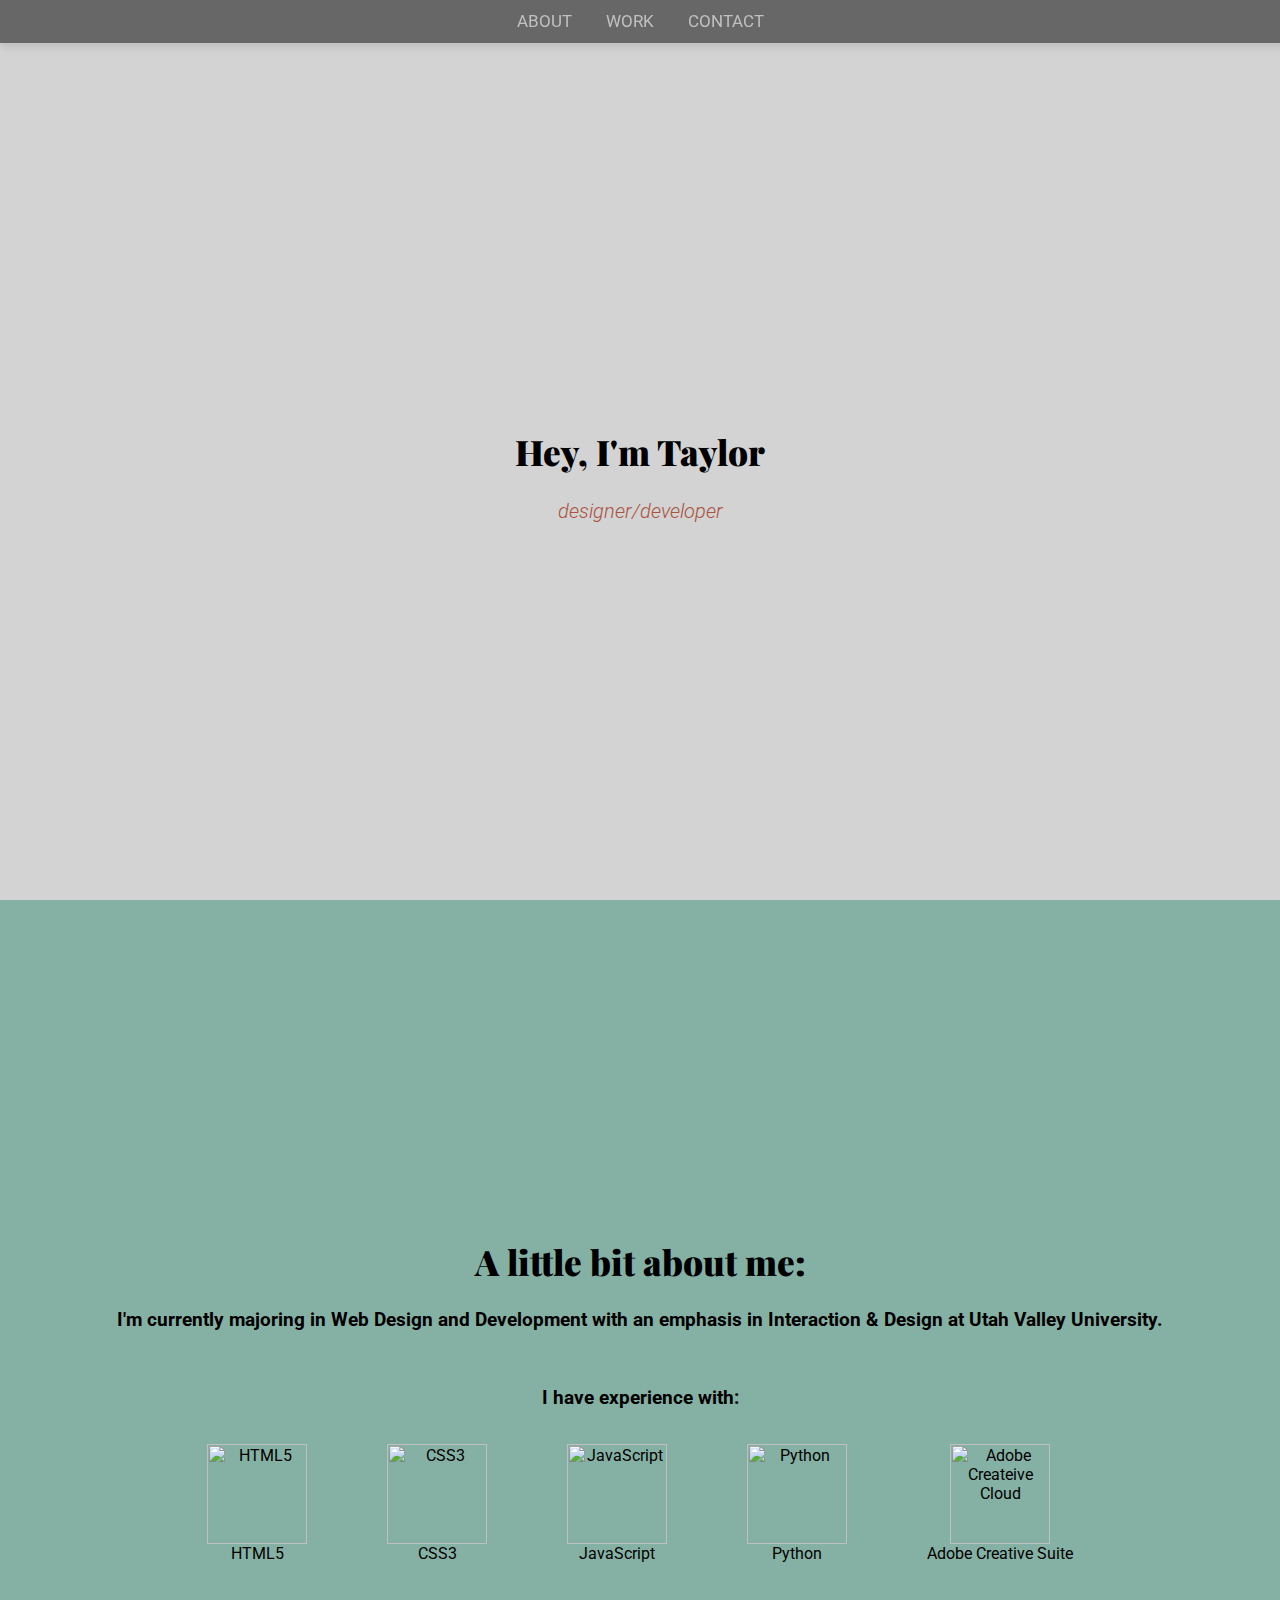
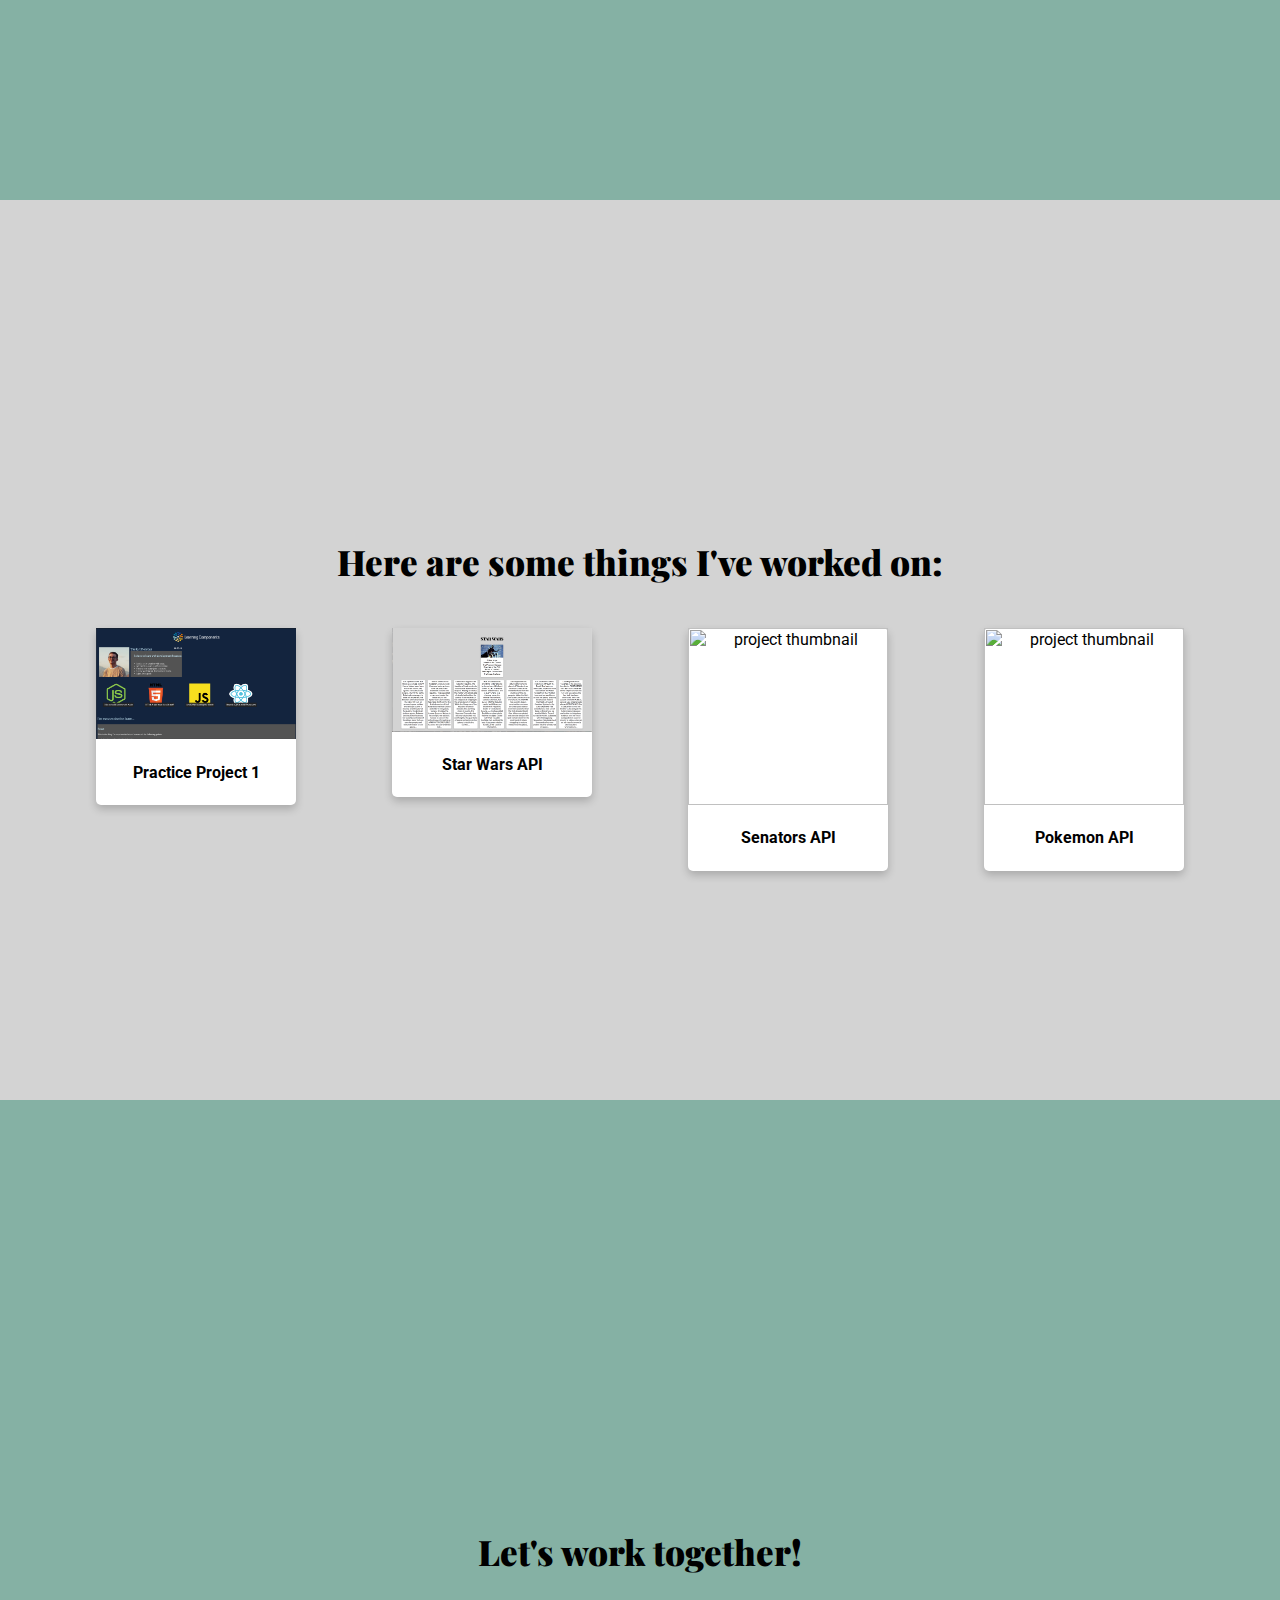
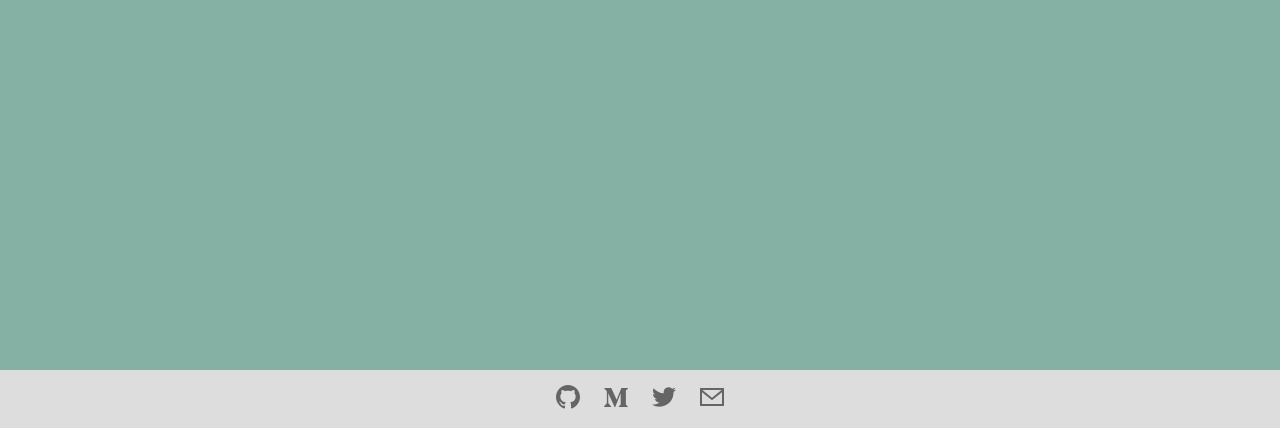
==== index.html @ fce79c18 "fixes to pokemon page" ====
<link rel="stylesheet" href="styles.css"/>
<link href="https://fonts.googleapis.com/css?family=Libre+Franklin" rel="stylesheet">
<link href="https://fonts.googleapis.com/css?family=Playfair+Display:900,900i" rel="stylesheet">
<link href="https://fonts.googleapis.com/css?family=Roboto:300,300i" rel="stylesheet">
<html>
    <head>
        <meta charset="UTF-8">
        <meta name="viewport" content="width=device-width, initial-scale=1.0">
        <meta http-equiv="X-UA-Compatible" content="ie=edge">
        <title>Taylor Fletcher</title>
    </head>
  <body>
    <div id="navbar">
      <a class="active nav-text" href="#about"> ABOUT </a>
      <a class="nav-text" href="#projects"> WORK </a>
      <a class="nav-text" href="#contact"> CONTACT </a> 
    </div>

    <a href="#welcome-section"> <button onclick="topFunction()" id="myBtn" title="Go to top">↑</button> </a>
    
    <section id="welcome-section">
      <h1> Hey, I'm Taylor </h1>
      <h2> designer/developer </h2>
    </section>

    <section id="about">
        <h1> A little bit about me: </h1>
          <h3> I'm currently majoring in Web Design and Development with an emphasis in Interaction & Design at Utah Valley University.</h3><br>
          <h3> I have experience with:</h3>
          <div id="skill-icons">
            <figure>
              <img src="https://worldvectorlogo.com/logos/html5.svg" alt="HTML5"/>
              <figcaption> HTML5 </figcaption>
            </figure>
            <figure>
              <img src="https://worldvectorlogo.com/logos/css3.svg" alt="CSS3"/>
              <figcaption> CSS3 </figcaption>
            </figure>
            <figure>
              <img src="https://worldvectorlogo.com/logos/javascript.svg" alt="JavaScript"/>
              <figcaption> JavaScript </figcaption>
            </figure>
            <figure>
              <img src="https://worldvectorlogo.com/logos/python-5.svg" alt="Python"/>
              <figcaption> Python </figcaption>
            </figure>
            <figure>
              <img src="https://worldvectorlogo.com/logos/creative-cloud-cc.svg" alt="Adobe Createive Cloud"/>
              <figcaption> Adobe Creative Suite </figcaption>
            </figure>
        </div>
    </section>
    
    <section id="projects">
      <h1> Here are some things I've worked on: </h1><br>
      <!-- <div id="project-tiles">
        <a href="https://codepen.io/taylorwfletcher/pen/JaLzRP" target="_blank" class="active project-tile"> Practice Project 1 </a>
      </div>  -->

     <div id="project-container">

        <a href="https://codepen.io/taylorwfletcher/pen/JaLzRP" target="_blank" class="project-link" >
          <div class = "project-card" target="_blank">
          <img src = "/assets/images/practice-project-1.png" alt = "project thumbnail" id="project-image" >
          <div class = "container">
            <h4>Practice Project 1</h4>
          </div>
          </div>
        </a>

        <a href="starwars.html" target="_blank" class="project-link" >
          <div class = "project-card" target="_blank">
          <img src = "/assets/images/starwars-project.png" alt = "project thumbnail" id="project-image" >
          <div class = "container">
            <h4>Star Wars API</h4>
          </div>
          </div>
        </a>

        <a href="senators.html" target="_blank" class="project-link" >
            <div class = "project-card" target="_blank">
            <img src = "/assets/images/senators.png" alt = "project thumbnail" id="project-image" >
            <div class = "container">
              <h4>Senators API</h4>
            </div>
            </div>
          </a>

          <a href="pokepage.html" target="_blank" class="project-link" >
              <div class = "project-card" target="_blank">
              <img src = "https://worldvectorlogo.com/logos/pokemon-23.svg" alt = "project thumbnail" id="project-image" >
              <div class = "container">
                <h4>Pokemon API</h4>
              </div>
              </div>
            </a>

    </div>
    </section>
    
    <section id="contact"> 
      <h1> Let's work together! </h1>
    </section>
    
    <footer>
          <a target="_blank" href="https://github.com/taylorwfletcher" ><svg xmlns="http://www.w3.org/2000/svg" width="24" height="24" viewBox="0 0 24 24"><path d="M12 0c-6.626 0-12 5.373-12 12 0 5.302 3.438 9.8 8.207 11.387.599.111.793-.261.793-.577v-2.234c-3.338.726-4.033-1.416-4.033-1.416-.546-1.387-1.333-1.756-1.333-1.756-1.089-.745.083-.729.083-.729 1.205.084 1.839 1.237 1.839 1.237 1.07 1.834 2.807 1.304 3.492.997.107-.775.418-1.305.762-1.604-2.665-.305-5.467-1.334-5.467-5.931 0-1.311.469-2.381 1.236-3.221-.124-.303-.535-1.524.117-3.176 0 0 1.008-.322 3.301 1.23.957-.266 1.983-.399 3.003-.404 1.02.005 2.047.138 3.006.404 2.291-1.552 3.297-1.23 3.297-1.23.653 1.653.242 2.874.118 3.176.77.84 1.235 1.911 1.235 3.221 0 4.609-2.807 5.624-5.479 5.921.43.372.823 1.102.823 2.222v3.293c0 .319.192.694.801.576 4.765-1.589 8.199-6.086 8.199-11.386 0-6.627-5.373-12-12-12z"/></svg></a>
          <a target="_blank" href="https://medium.com/@taylorwfletcher"><svg width="24" height="24" xmlns="http://www.w3.org/2000/svg" fill-rule="evenodd" clip-rule="evenodd"><path d="M2.846 6.887c.03-.295-.083-.586-.303-.784l-2.24-2.7v-.403h6.958l5.378 11.795 4.728-11.795h6.633v.403l-1.916 1.837c-.165.126-.247.333-.213.538v13.498c-.034.204.048.411.213.537l1.871 1.837v.403h-9.412v-.403l1.939-1.882c.19-.19.19-.246.19-.537v-10.91l-5.389 13.688h-.728l-6.275-13.688v9.174c-.052.385.076.774.347 1.052l2.521 3.058v.404h-7.148v-.404l2.521-3.058c.27-.279.39-.67.325-1.052v-10.608z"/></svg></a>
          <a target="_blank" href="https://twitter.com/taylorwfletcher"><svg xmlns="http://www.w3.org/2000/svg" width="24" height="24" viewBox="0 0 24 24"><path d="M24 4.557c-.883.392-1.832.656-2.828.775 1.017-.609 1.798-1.574 2.165-2.724-.951.564-2.005.974-3.127 1.195-.897-.957-2.178-1.555-3.594-1.555-3.179 0-5.515 2.966-4.797 6.045-4.091-.205-7.719-2.165-10.148-5.144-1.29 2.213-.669 5.108 1.523 6.574-.806-.026-1.566-.247-2.229-.616-.054 2.281 1.581 4.415 3.949 4.89-.693.188-1.452.232-2.224.084.626 1.956 2.444 3.379 4.6 3.419-2.07 1.623-4.678 2.348-7.29 2.04 2.179 1.397 4.768 2.212 7.548 2.212 9.142 0 14.307-7.721 13.995-14.646.962-.695 1.797-1.562 2.457-2.549z"/></svg></a>
          <svg xmlns="http://www.w3.org/2000/svg" width="24" height="24" viewBox="0 0 24 24"><path d="M0 3v18h24v-18h-24zm21.518 2l-9.518 7.713-9.518-7.713h19.036zm-19.518 14v-11.817l10 8.104 10-8.104v11.817h-20z"/></svg>
    </footer>
<!-- <script>  
var link = document.querySelector('a');

link.textContent = "NOT HOME"


</script> -->

    <script type="module" src="main.js"> </script>

  </body>
</html>
---- styles.css ----
@media only screen and (max-width: 1020px) {
  body {
    background-color: #A6C0B7;
  }
  h1 {
    font-size: 2em;
  }
}

html, body {
  height: 100%;
  margin: 0px;
  background-color: lightgray;
  font-family: 'Roboto', sans-serif;
}

/* navbar */
#navbar {
  text-align: center;
  overflow: hidden;
  background-color: rgba(95, 95, 95, 0.932);
  font-size: 20px;
  position: fixed;
  z-index: 1;
  width: 100%;
  top: 0px;
  padding-top: 12px;
  padding-bottom: 12px;
  padding-left: 0px;
  padding-right: 24px;
  box-shadow: 0 4px 8px 0 rgba(0, 0, 0, 0.1);
}

#navbar a {
  text-decoration: none;
  color: #c0c0c0;
  padding: 10px 15px;
  transition: 0.3s;
  /* border-radius: 3px; */
}

#navbar a:hover {
  /* background-color: #ddd; */
  color: rgb(255, 255, 255);
  /* border-bottom: solid 1px #ddd; */
}

/* #navbar a.active {
  background-color: grey;
  color: white;  
} */

.nav-text {
  font-size: smaller;
}

#welcome-section {
  min-height: 55vh;
  padding-top: 45vh;
}

#welcome-section h2{
  color: #A9523E;
}

h1 {
  text-align: center;
  font-size: 35px;
  font-family: 'Playfair Display', serif;
  font-weight: 900;
}

h2 {
  text-align: center;
  font-size: 20px;
  font-weight: 300;
  font-style: italic;
}

#about {
  min-height: 65vh;
  padding-top: 35vh;
  background-color: #85b1a4;
  text-align: center;
}

#about img {
  width: 100px;
  height: 100px;
}

#skill-icons {
  display: flex;
  flex-wrap: wrap;
  justify-content: center;
}

#projects {
  min-height: 65vh;
  padding-top: 35vh;
  background-color: lightgray;
  text-align: center;
}

#project-container  {
  display: flex;
  justify-content: space-evenly;
}

.project-card {
  box-shadow: 0 4px 8px 0 rgba(0, 0, 0, 0.2);
  transition: 0.3s;
  border-radius: 5px;
  background-color: white;
  width: 200px;
}

.project-card:hover {
  box-shadow: 0 8px 16px 0 rgba(0, 0, 0, 0.3)
}

.container {
  padding: 2px 16px;
}

#project-image {
  width: 100%;
}

.project-link {
  text-decoration: none;
  color: black;
}

#star-wars {
  min-height: 85vh;
  padding-top: 15vh;
  text-align: center;
}

#sw-container {
  display: flex;
  justify-content: space-around;
  flex-direction: column;
  /* align-content: space-around; */
  flex-flow: row wrap;

}

#film-list {
  list-style: none;
  padding-left: 0px;
  cursor: pointer;
  font-family: 'Libre Franklin', sans-serif;
}

#film-list li:hover {
background-color: red;
}

/* #person-list {
  list-style: none;
  padding-left: 0px;
  cursor: pointer;
}

#person-list li {
  background-color: white;
}
#person-list li:hover {
  background-color: lightcoral;
} */

#crawl-list {
  list-style: none;
  padding-left: 0px;
  cursor: pointer;
  display: flex;
  flex-flow: row wrap;
  justify-content: space-around;
}
#crawl-list li {
  box-shadow: 0 4px 8px 0 rgba(0, 0, 0, 0.2);
  transition: 0.3s;
  border-radius: 5px;
  background-color: white;
  width: 200px;
  padding: 4px;
  margin: 12px;
  font-family: 'Libre Franklin', sans-serif;

}
#crawl-list li:hover {
  box-shadow: 0 8px 16px 0 rgba(0, 0, 0, 0.3);
  color: yellow;
  background-color: black;
}

#contact {
 min-height: 55vh;
 padding-top: 45vh;
 background-color: #85b1a4;
}

#social-icons {
/* display: flex; */
/* justify-content: center; */
text-align: center;
}


#myBtn {
  display: none;
  position: fixed;
  bottom: 30px; 
  right: 40px; 
  z-index: 99; 
  border: none;
  outline: none;
  background-color: #A9523E;
  color: rgb(235, 233, 233);
  cursor: pointer;
  padding: 15px;
  border-radius: 50%;
  font-size: 19px;
  width: 55px;
  height: 55px;
  box-shadow: 0px 8px 16px 0px rgba(0,0,0,0.2);
  transition: 0.3s;
}

#myBtn:hover {
  background-color: rgb(156, 76, 58);
  box-shadow: 0 8px 16px 0 rgba(0, 0, 0, 0.35);
}

footer {
  background-color: #ddd;
  text-align: center;
  padding: 15px;
  margin-top: -30px;
}

svg {
  padding: 0 10 0 10;
  transition: 0.3s ease-in;
  fill: rgba(0, 0, 0, 0.541)
}

svg:hover {
  fill: rgb(0, 0, 0);
}
/* senator page */

.senContainer {
  display: flex;
  flex-wrap: wrap;
}

figcaption {
  text-align: center;
}

/* pokemon page */
nav {
  background-color: white;
  box-shadow: 0px 4px 2px 0px rgba(0,0,0,0.2);
  width: 100%;
}

.wrapper {
  margin: 0 auto;
  max-width: 1500px;
}

.pokelogo {
  height: 75px;
  padding: 10px;
}

#poke-container {
  display: flex;
  flex-wrap: wrap;
  justify-content: center;
}

#poke-container figure {
  background-color: white;
  border: thin #c0c0c0 solid;
  border-radius: 8px;
  display: flex;
  flex-flow: column;
  margin: 12px;
  padding: 5px;
  box-shadow: 0px 8px 16px 0px rgba(0,0,0,0.4);
}

#poke-container figcaption {
  background-color: rgba(0, 0, 0, 0.733);
  color: white;
  font-style: italic;
}

.card {
  transition: transform 1s;
  transform-style: preserve-3d;
  cursor: pointer;
  position: relative;
}

.card.is-flipped {
  transform: rotateY(180deg);
}

.card__face {
  /* position: absolute; */
  /* width: 100%; */
  /* height: 100%; */
  /* line-height: 260px; */
  color: white;
  text-align: center;
  /* font-weight: bold; */
  /* font-size: 40px; */
  backface-visibility: hidden;
}

.card__face--front {
  background: red;
}

.card__face--back {
  position: absolute;
  left: 0px;
  top: 0px;
  width: 405px;
  height: 423px;
  background: #444444;
  transform: rotateY(180deg);
  margin: 12px;
  padding: 5px;
  box-shadow: 0px 8px 16px 0px rgba(0,0,0,0.4);
  border-radius: 8px;
}

.infoName {
  text-align: center;
  background-color: #3B4CCA;
}

.card__face--back p {
  padding: 15px 15px 15px 30px;
  font-size: 20px;
  text-align: left;
  border: 1px solid #3B4CCA;
}

fieldset {
  background-color: rgb(241, 241, 241);
  border: rgb(34, 34, 34) solid 1px;
  border-radius: 10px;
  margin-left: 33.3%;
  margin-right: 33.3%;
}
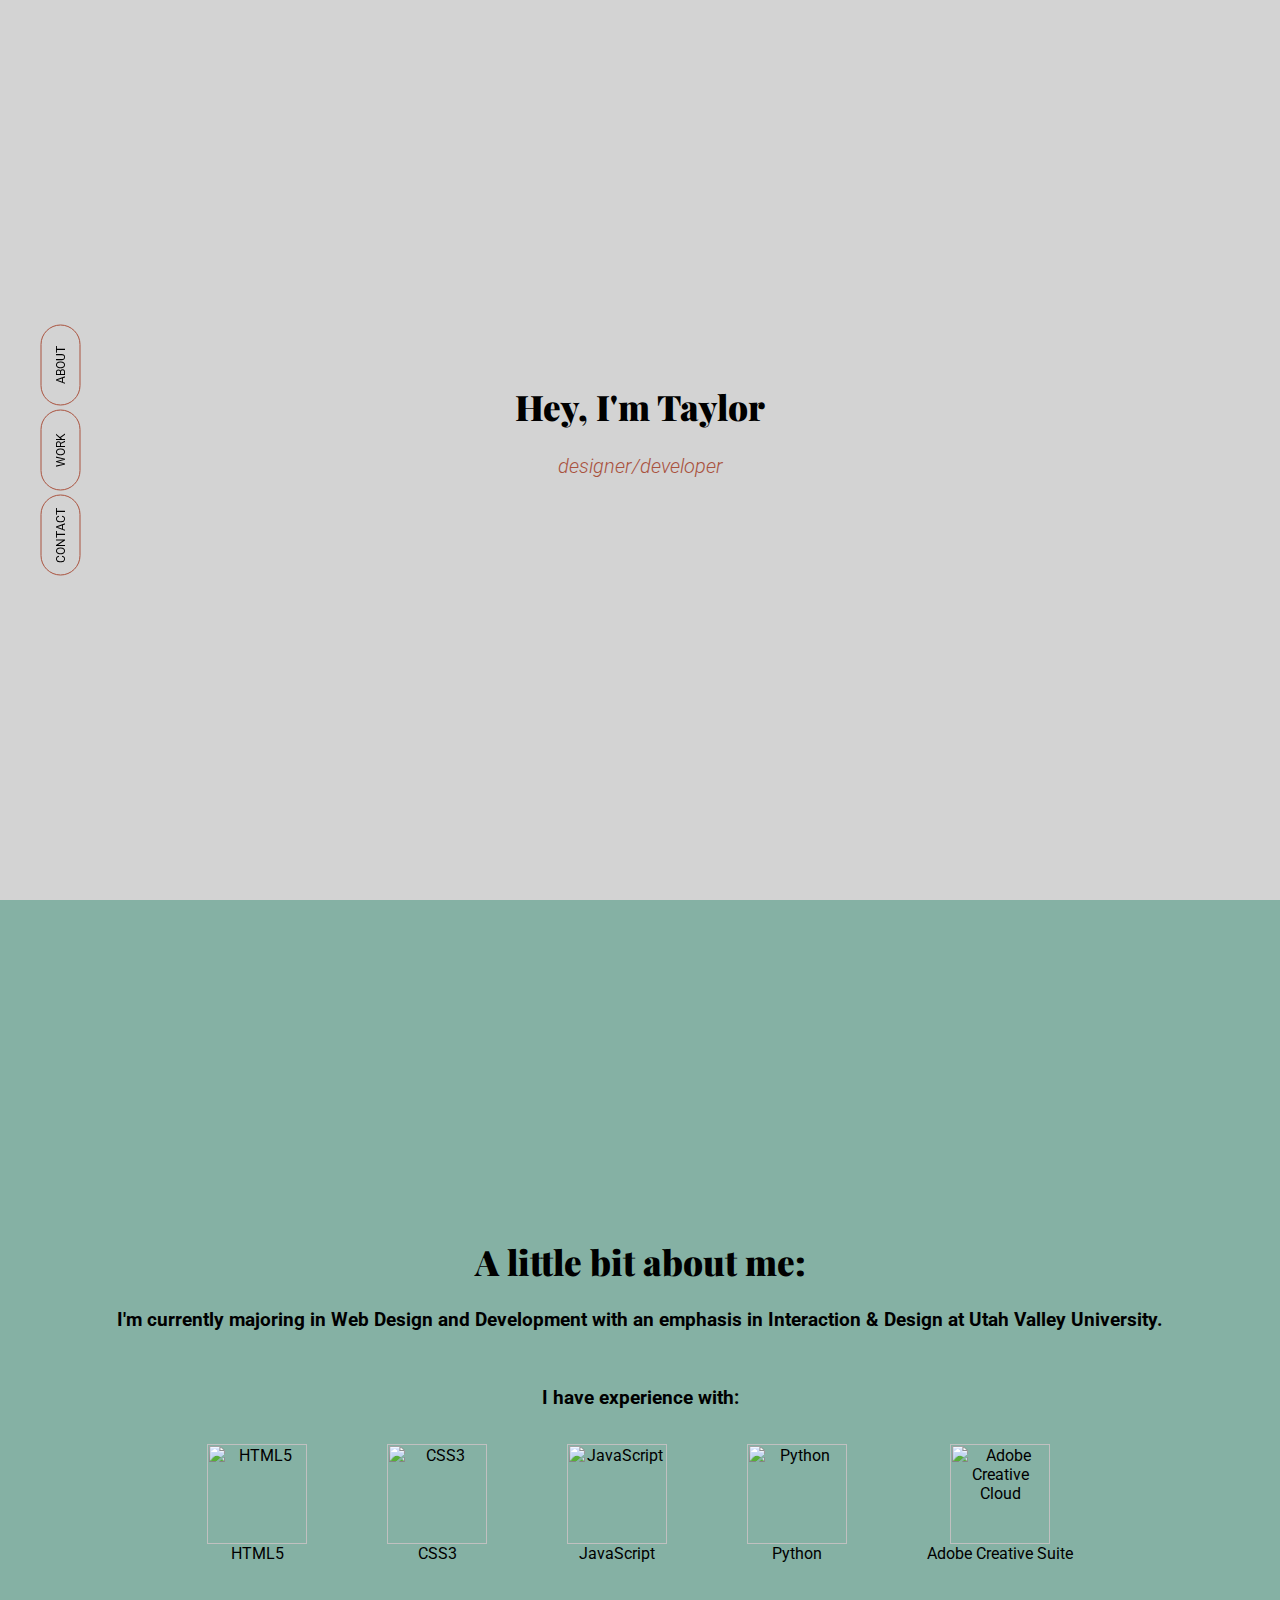
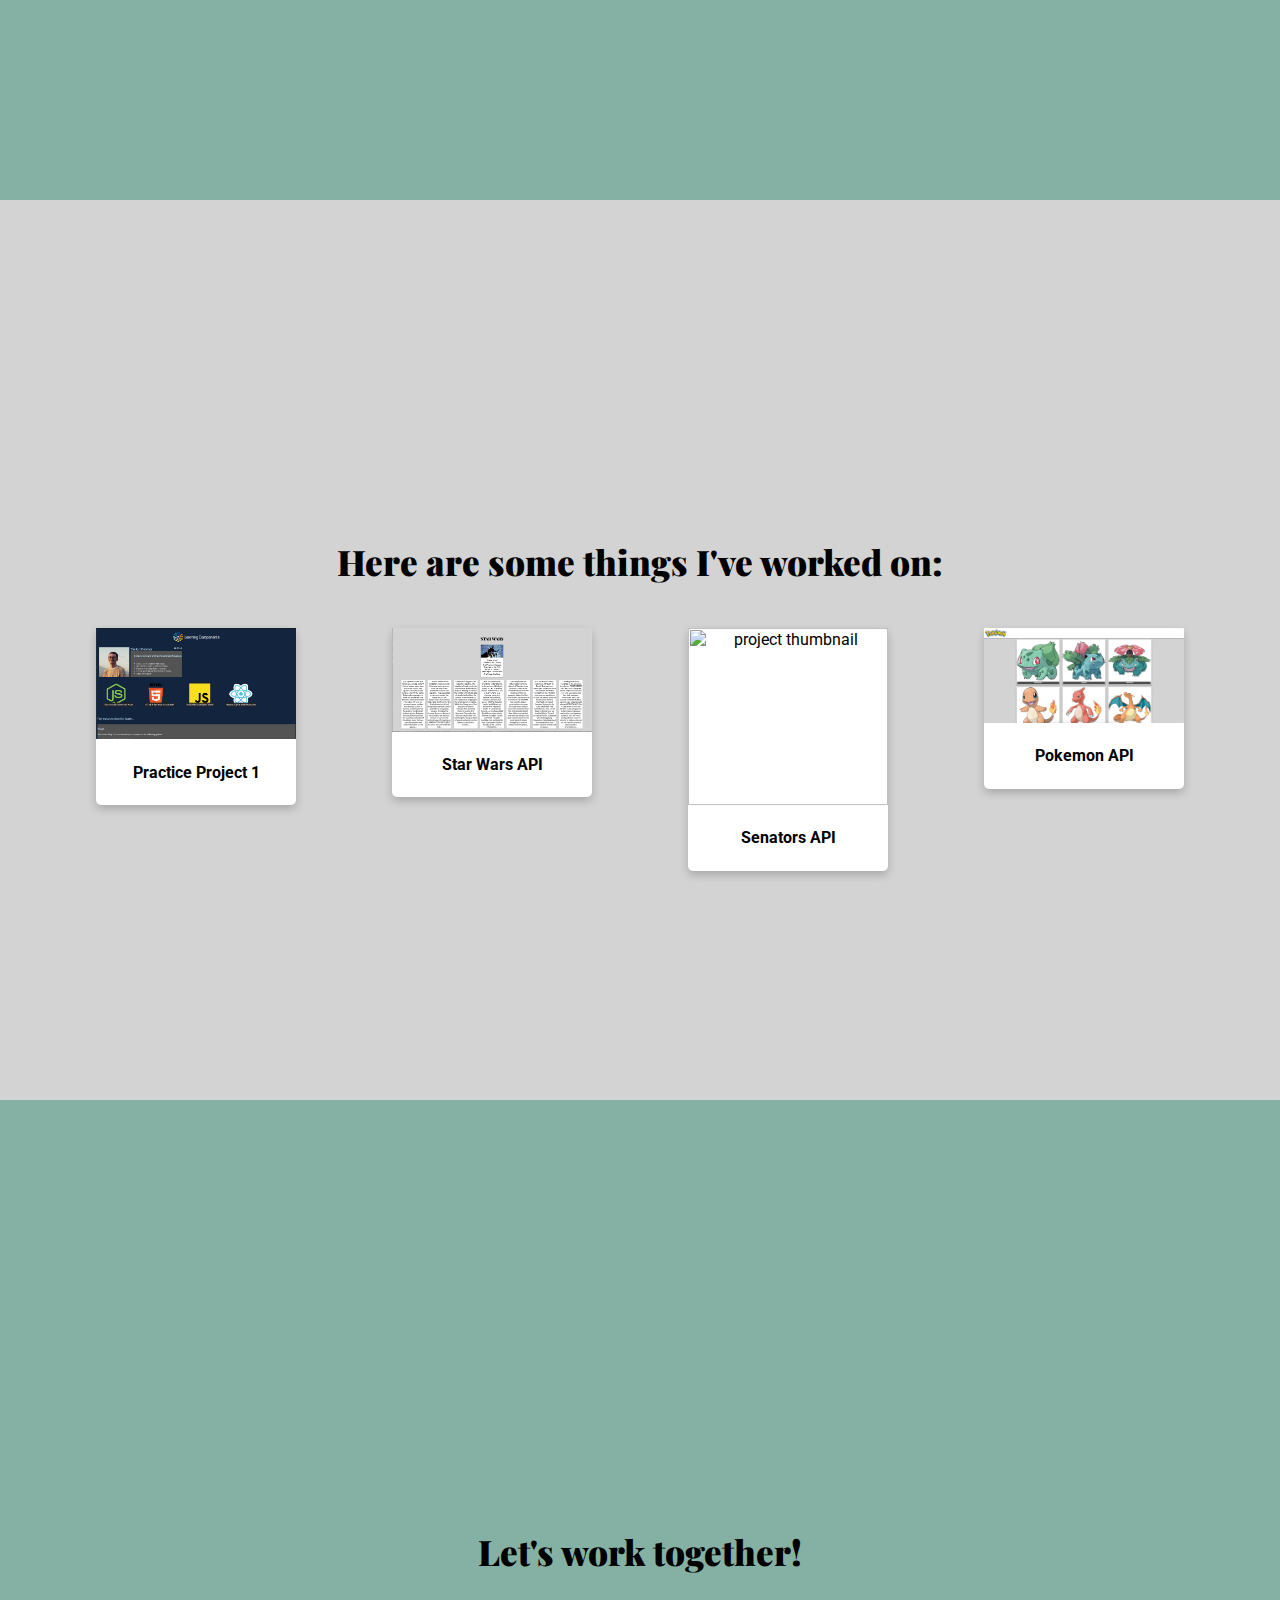
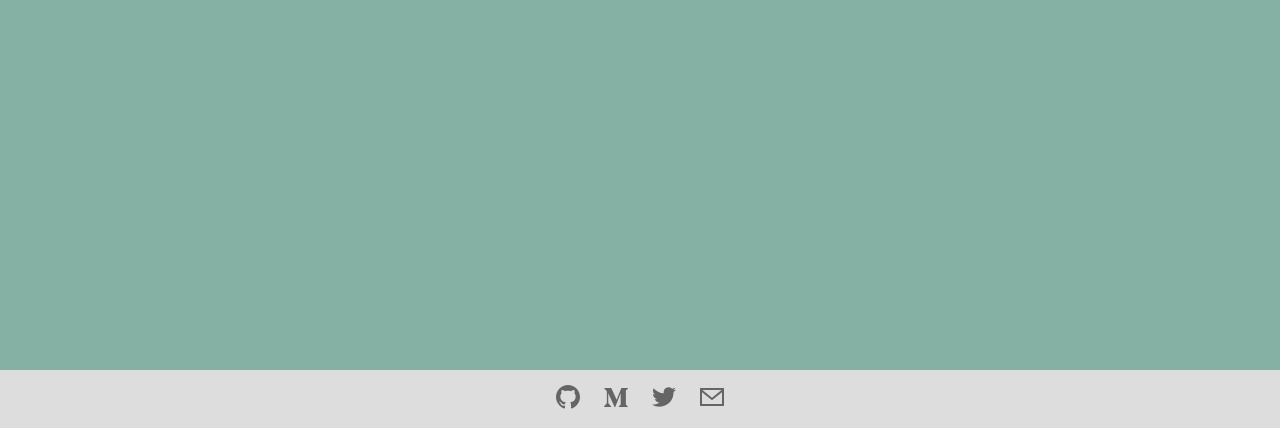
==== commit e99a05fa: "moved navbar to side, + animation, + thumbnail for pokemon project" ====
--- a/index.html
+++ b/index.html
@@ -46,7 +46,7 @@
               <figcaption> Python </figcaption>
             </figure>
             <figure>
-              <img src="https://worldvectorlogo.com/logos/creative-cloud-cc.svg" alt="Adobe Createive Cloud"/>
+              <img src="https://worldvectorlogo.com/logos/creative-cloud-cc.svg" alt="Adobe Creative Cloud"/>
               <figcaption> Adobe Creative Suite </figcaption>
             </figure>
         </div>
@@ -89,7 +89,7 @@
 
           <a href="pokepage.html" target="_blank" class="project-link" >
               <div class = "project-card" target="_blank">
-              <img src = "https://worldvectorlogo.com/logos/pokemon-23.svg" alt = "project thumbnail" id="project-image" >
+              <img src = "./assets/images/pokemon.png" alt = "project thumbnail" id="project-image" >
               <div class = "container">
                 <h4>Pokemon API</h4>
               </div>
--- a/styles.css
+++ b/styles.css
@@ -12,10 +12,11 @@
   margin: 0px;
   background-color: lightgray;
   font-family: 'Roboto', sans-serif;
+  scroll-behavior: smooth;
 }
 
 /* navbar */
-#navbar {
+/* #navbar {
   text-align: center;
   overflow: hidden;
   background-color: rgba(95, 95, 95, 0.932);
@@ -29,19 +30,41 @@
   padding-left: 0px;
   padding-right: 24px;
   box-shadow: 0 4px 8px 0 rgba(0, 0, 0, 0.1);
-}
-
-#navbar a {
+} */
+#navbar {
+  position: fixed;
+  top: 50%;
+  left: 20px;
+  -webkit-transform: translateY(-50%);
+  -ms-transform: translateY(-50%);
+  transform: translateY(-50%);
+}
+
+/* #navbar a {
   text-decoration: none;
   color: #c0c0c0;
   padding: 10px 15px;
   transition: 0.3s;
-  /* border-radius: 3px; */
+} */
+#navbar a {
+  display: block;
+  text-align: center;
+  padding: 12px;
+  margin: 45px 0px;
+  transition: all 0.3s ease;
+  color: black;
+  font-size: 12px;
+  text-decoration: none;
+  border: solid 1px #A9523E;
+  border-radius: 20px;
+  transform: rotate(-90deg)
 }
 
 #navbar a:hover {
   /* background-color: #ddd; */
   color: rgb(255, 255, 255);
+  background-color: #A9523E;
+  transform: rotate(0deg);
   /* border-bottom: solid 1px #ddd; */
 }
 
@@ -55,8 +78,8 @@
 }
 
 #welcome-section {
-  min-height: 55vh;
-  padding-top: 45vh;
+  min-height: 60vh;
+  padding-top: 40vh;
 }
 
 #welcome-section h2{
@@ -241,13 +264,13 @@
   margin-top: -30px;
 }
 
-svg {
+footer svg {
   padding: 0 10 0 10;
   transition: 0.3s ease-in;
   fill: rgba(0, 0, 0, 0.541)
 }
 
-svg:hover {
+footer svg:hover {
   fill: rgb(0, 0, 0);
 }
 /* senator page */
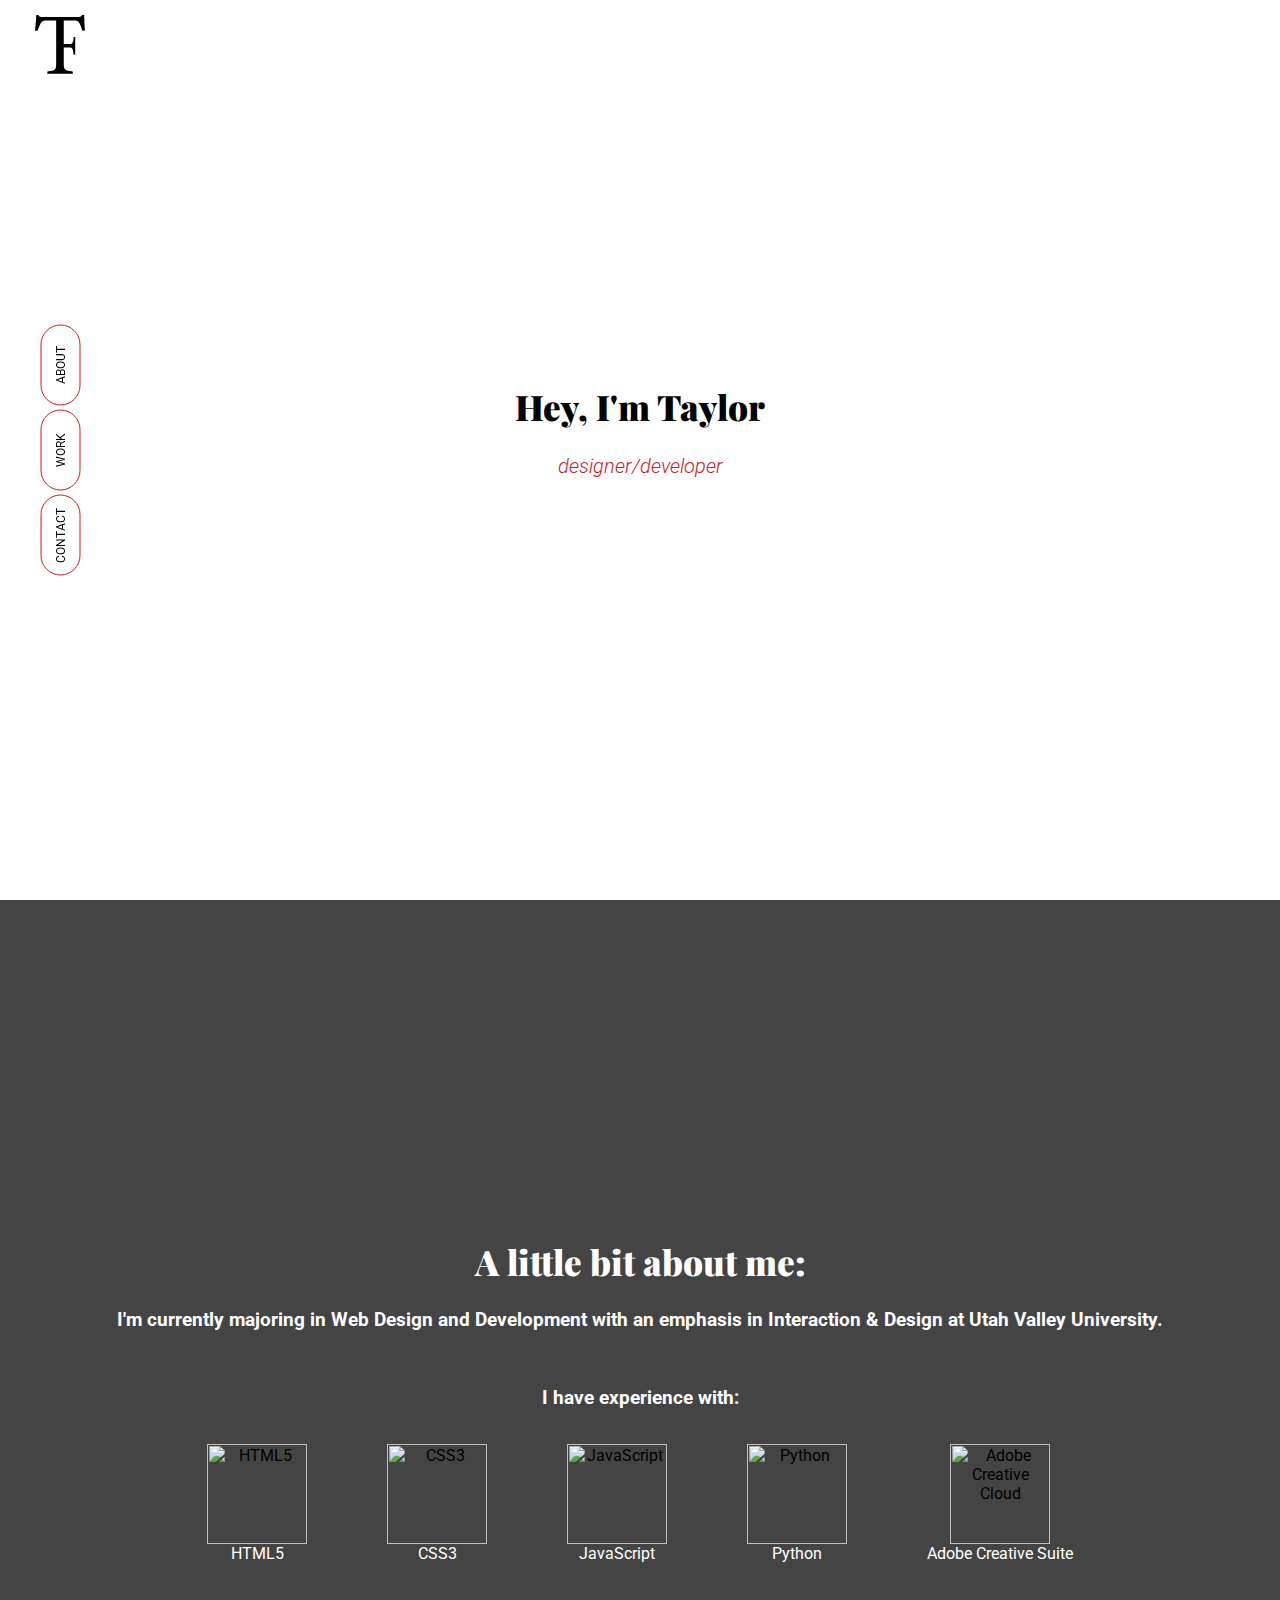
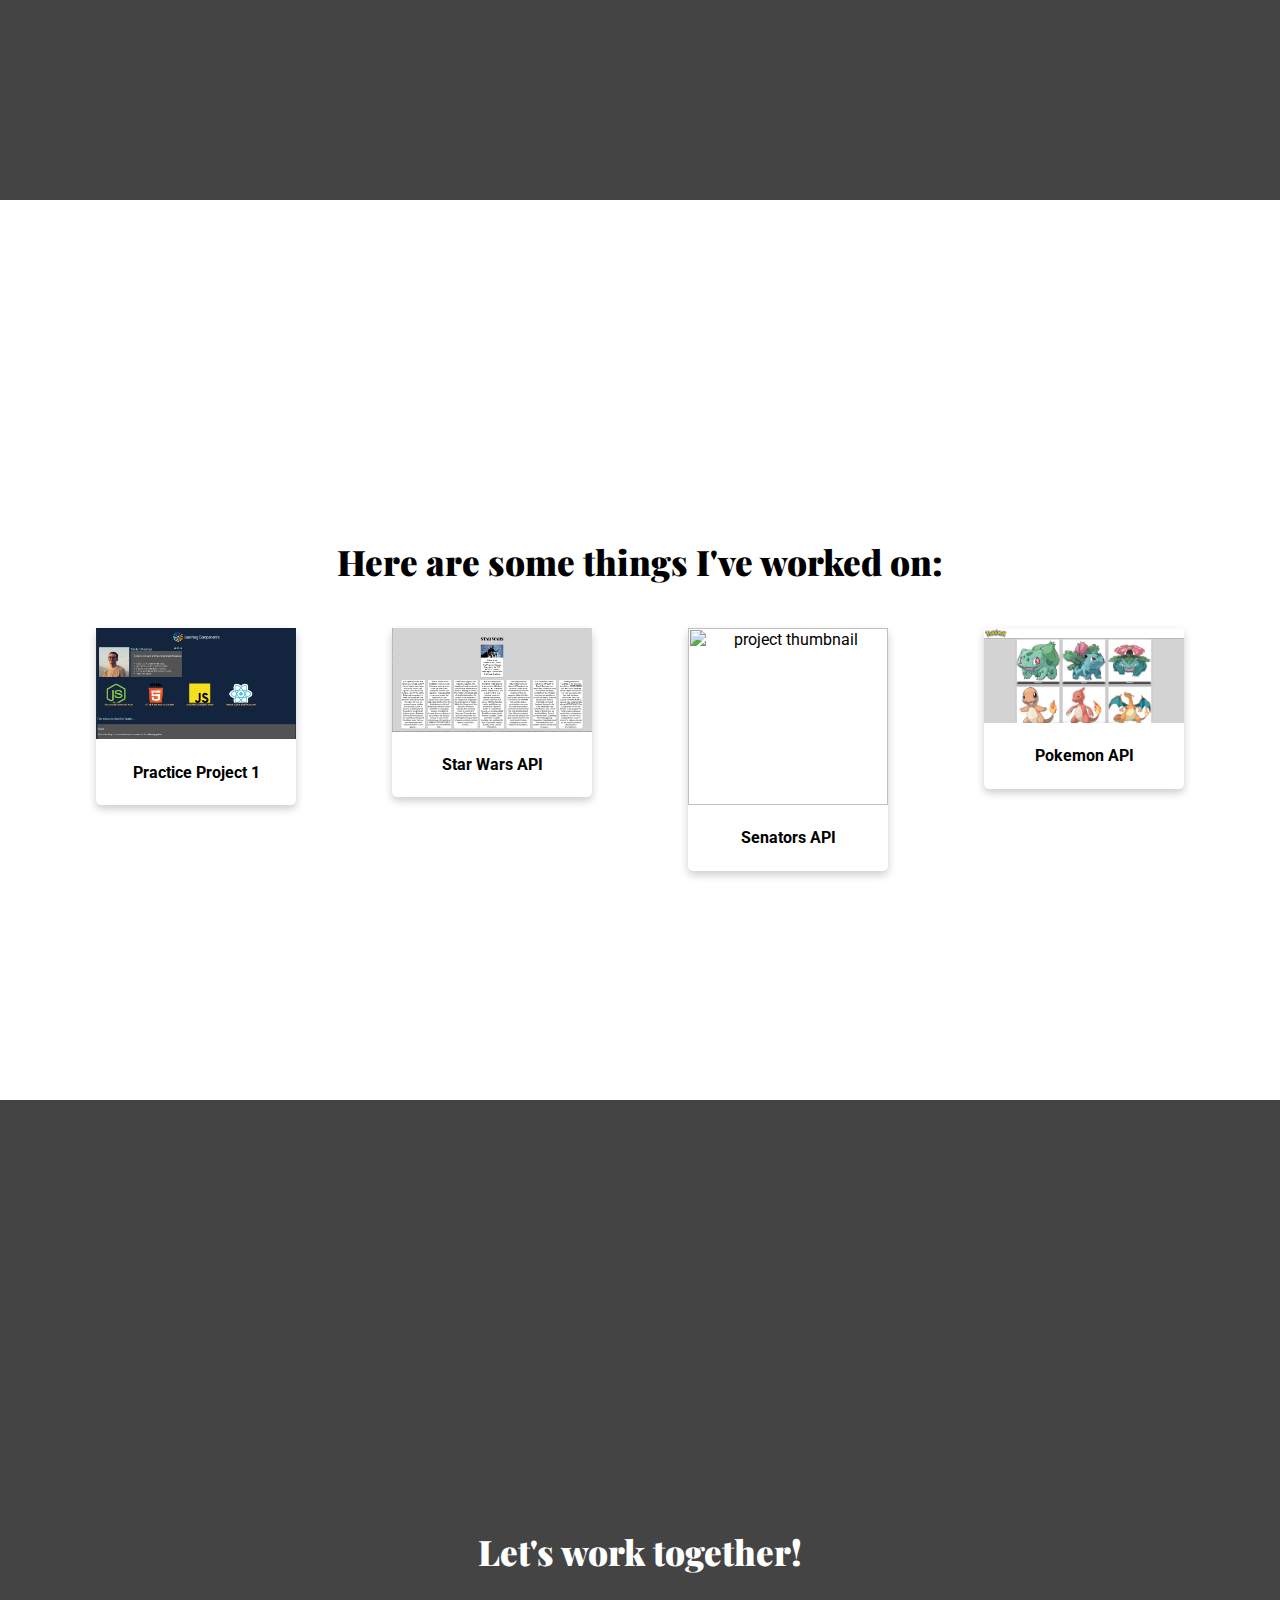
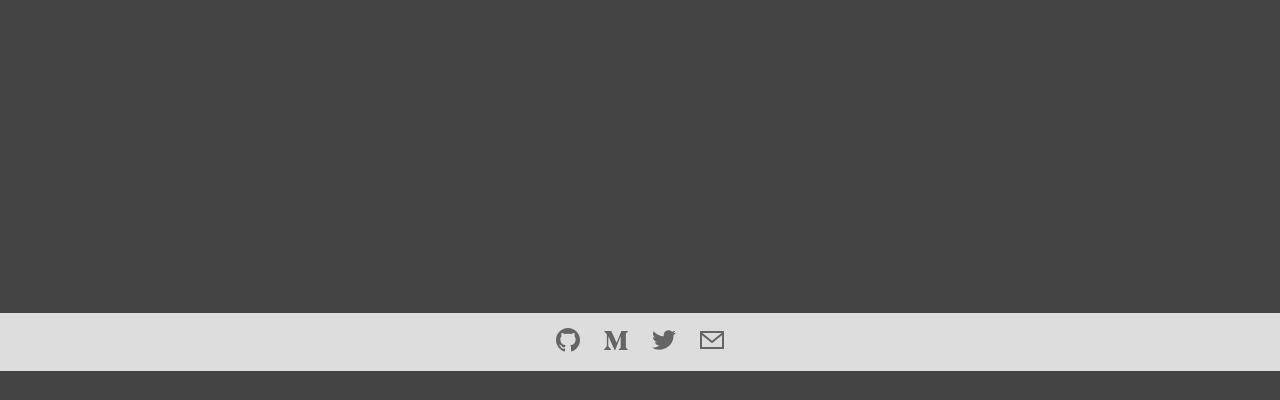
==== commit aa676ebb: "updated color scheme, + logo, merged footer and contact section" ====
--- a/index.html
+++ b/index.html
@@ -20,6 +20,7 @@
     <a href="#welcome-section"> <button onclick="topFunction()" id="myBtn" title="Go to top">↑</button> </a>
     
     <section id="welcome-section">
+        <svg class="logo" xmlns="http://www.w3.org/2000/svg" viewBox="0 0 620.14 729.64"><path d="M684.63,7.79h-26c-16.27,20.6-24.94,24.94-55.3,24.94H174c-30.35,0-42.28,1.08-58.54-24.94H90.5c-3.25,60.72-9.75,129-16.26,195.15h32.53c14.09-40.11,22.76-66.13,35.77-87.81C161,82.6,178.32,76.1,238,76.1h92.87c2,.43,3.95.87,5.79,1.34V604.09c0,85.65-8.67,96.49-109.5,103v30.36H542.6V707.08c-103-6.5-111.67-18.43-111.67-103V410.27h68.33c42.77,0,47,17,54.82,91.61h18.67V279.24H554.68c-9,74.57-12,87.36-55.42,87.36H430.93V76.1H539.35c59.63,0,70.47,7.59,87.82,36.86,11.92,19.51,24.93,55.29,34.69,90l32.52-3.25C689,136.81,684.63,58.75,684.63,7.79Z" transform="translate(-74.24 -7.79)"/></svg>
       <h1> Hey, I'm Taylor </h1>
       <h2> designer/developer </h2>
     </section>
--- a/styles.css
+++ b/styles.css
@@ -10,7 +10,7 @@
 html, body {
   height: 100%;
   margin: 0px;
-  background-color: lightgray;
+  background-color: white;
   font-family: 'Roboto', sans-serif;
   scroll-behavior: smooth;
 }
@@ -55,15 +55,15 @@
   color: black;
   font-size: 12px;
   text-decoration: none;
-  border: solid 1px #A9523E;
-  border-radius: 20px;
+  border: solid 1px rgb(201, 27, 27);
+  border-radius: 25px;
   transform: rotate(-90deg)
 }
 
 #navbar a:hover {
   /* background-color: #ddd; */
   color: rgb(255, 255, 255);
-  background-color: #A9523E;
+  background-color: rgb(201, 27, 27);
   transform: rotate(0deg);
   /* border-bottom: solid 1px #ddd; */
 }
@@ -77,13 +77,21 @@
   font-size: smaller;
 }
 
+.logo {
+  position: fixed;
+  width: 50px;
+  top: 15px;
+  left: 35px;
+}
+
 #welcome-section {
   min-height: 60vh;
   padding-top: 40vh;
+  background-color: white;
 }
 
 #welcome-section h2{
-  color: #A9523E;
+  color: rgb(201, 27, 27);
 }
 
 h1 {
@@ -103,8 +111,12 @@
 #about {
   min-height: 65vh;
   padding-top: 35vh;
-  background-color: #85b1a4;
-  text-align: center;
+  background-color: #444444;
+  text-align: center;
+}
+
+#about h1, h2, h3, h4, p, figcaption {
+  color: white;
 }
 
 #about img {
@@ -121,7 +133,7 @@
 #projects {
   min-height: 65vh;
   padding-top: 35vh;
-  background-color: lightgray;
+  background-color: white;
   text-align: center;
 }
 
@@ -148,6 +160,10 @@
 
 #project-image {
   width: 100%;
+}
+
+#projects h4 {
+  color: black;
 }
 
 .project-link {
@@ -222,7 +238,11 @@
 #contact {
  min-height: 55vh;
  padding-top: 45vh;
- background-color: #85b1a4;
+ background-color: #444444;
+}
+
+#contact h1, h2, h3, h4, p {
+  color: white;
 }
 
 #social-icons {
@@ -236,11 +256,11 @@
   display: none;
   position: fixed;
   bottom: 30px; 
-  right: 40px; 
+  left: 30px; 
   z-index: 99; 
   border: none;
   outline: none;
-  background-color: #A9523E;
+  background-color: rgb(201, 27, 27);
   color: rgb(235, 233, 233);
   cursor: pointer;
   padding: 15px;
@@ -253,7 +273,7 @@
 }
 
 #myBtn:hover {
-  background-color: rgb(156, 76, 58);
+  background-color: rgb(201, 30, 30);
   box-shadow: 0 8px 16px 0 rgba(0, 0, 0, 0.35);
 }
 
@@ -261,7 +281,7 @@
   background-color: #ddd;
   text-align: center;
   padding: 15px;
-  margin-top: -30px;
+  margin-top: -87px;
 }
 
 footer svg {
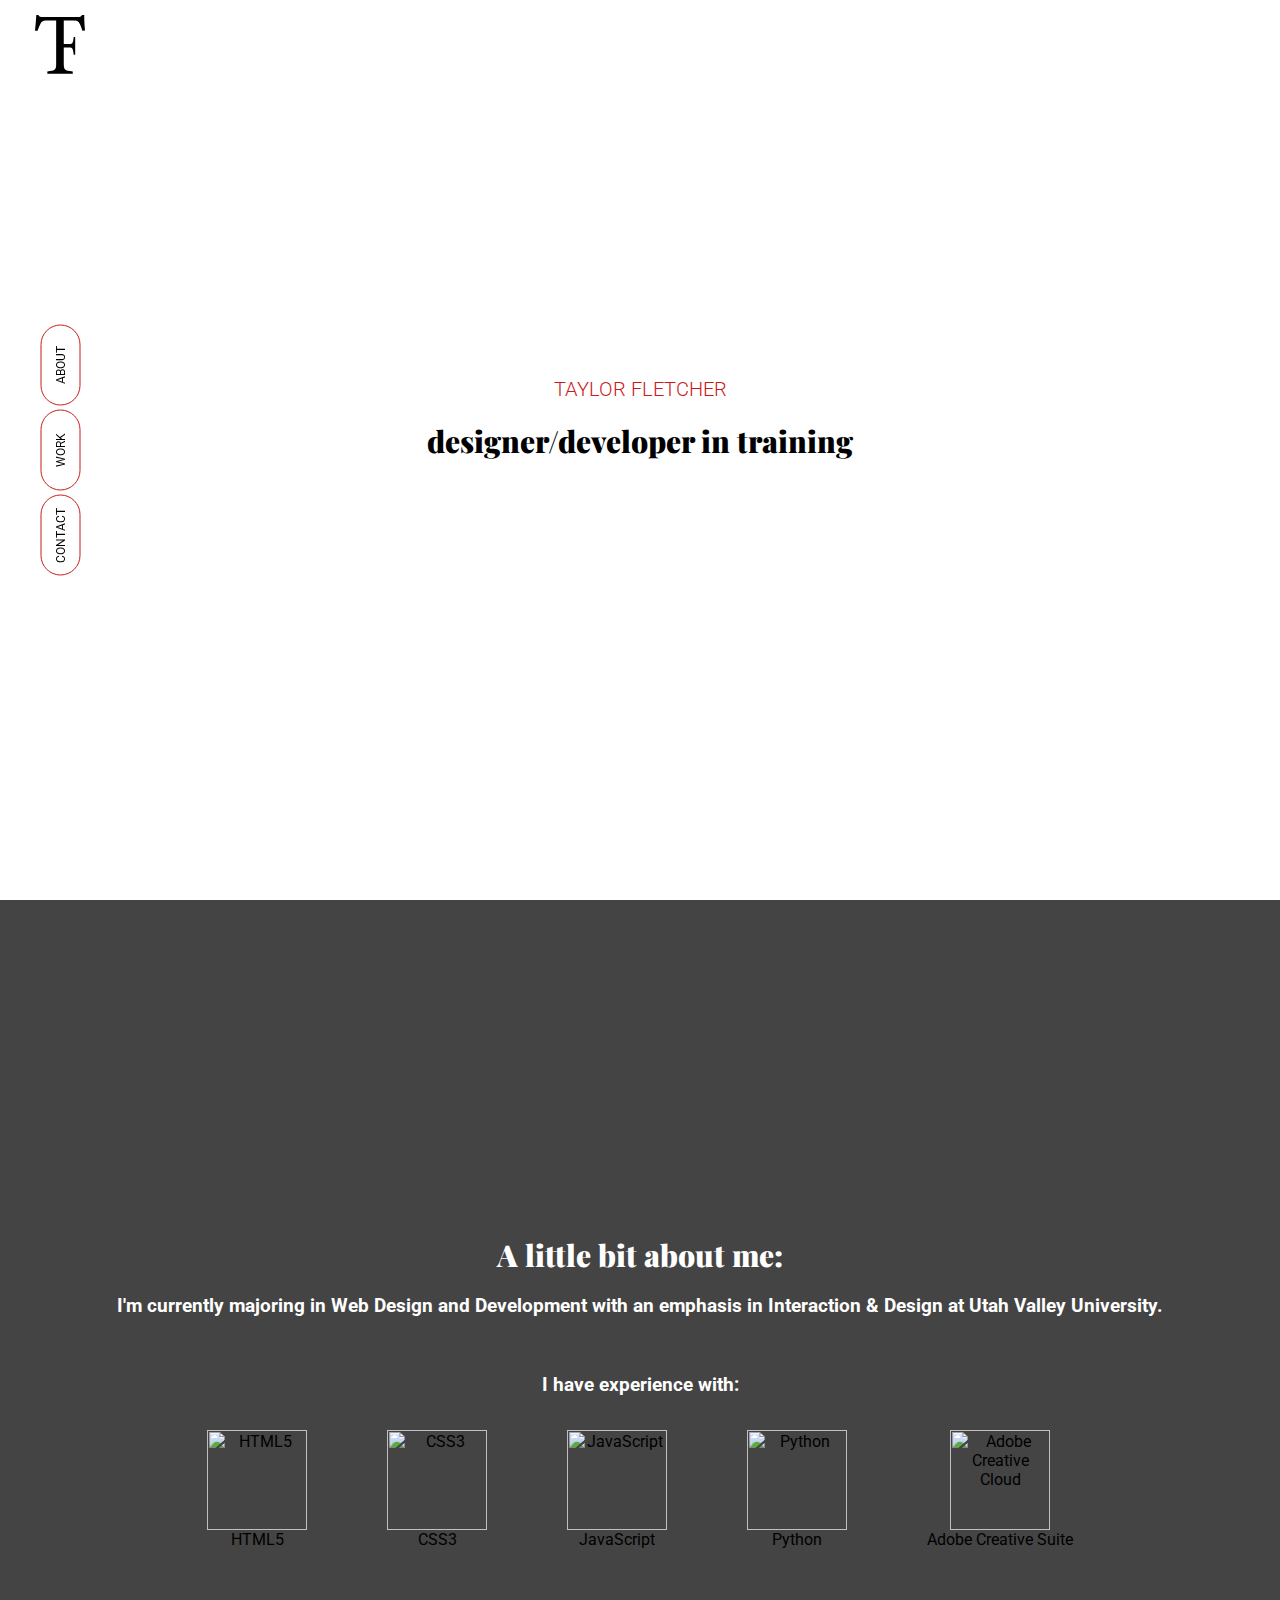
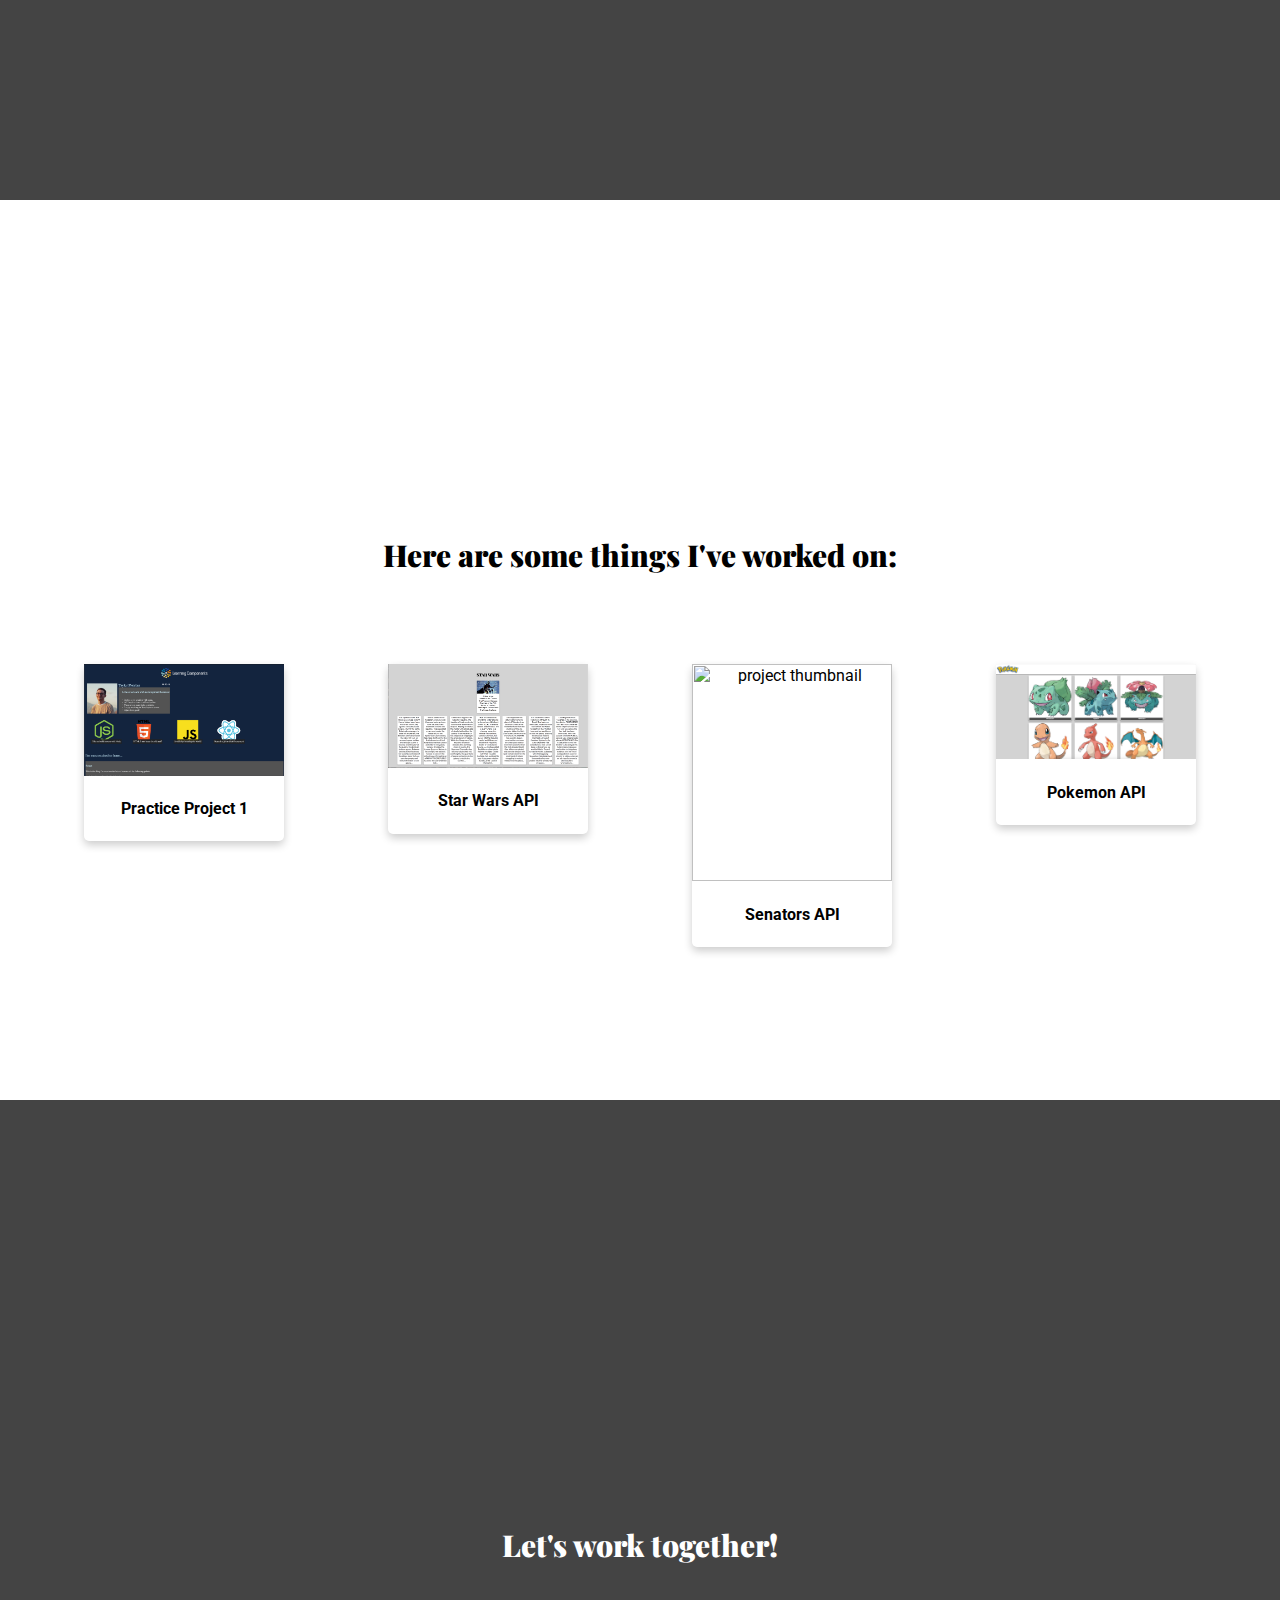
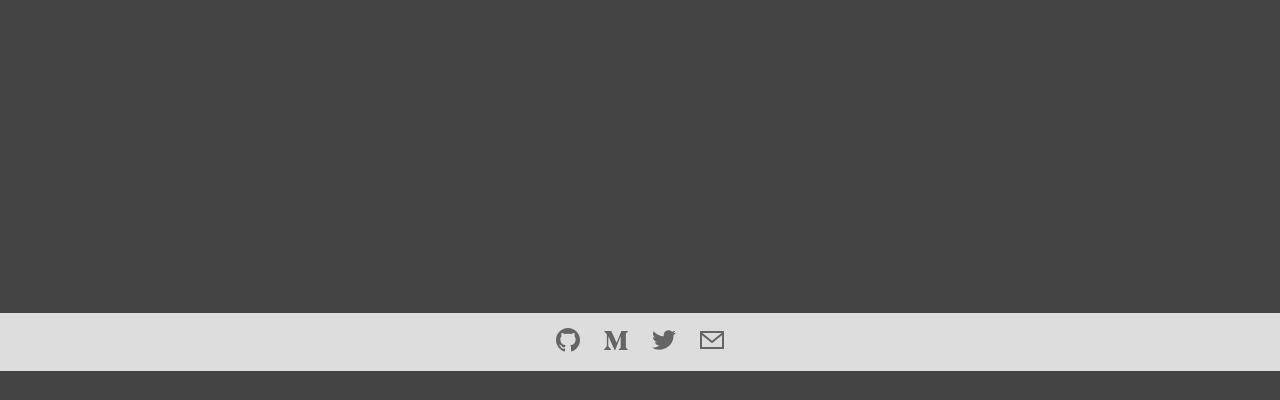
==== commit 80a6f420: "added wrapper, cleaned up code, minor aesthetic changes" ====
--- a/index.html
+++ b/index.html
@@ -19,90 +19,89 @@
 
     <a href="#welcome-section"> <button onclick="topFunction()" id="myBtn" title="Go to top">↑</button> </a>
     
-    <section id="welcome-section">
-        <svg class="logo" xmlns="http://www.w3.org/2000/svg" viewBox="0 0 620.14 729.64"><path d="M684.63,7.79h-26c-16.27,20.6-24.94,24.94-55.3,24.94H174c-30.35,0-42.28,1.08-58.54-24.94H90.5c-3.25,60.72-9.75,129-16.26,195.15h32.53c14.09-40.11,22.76-66.13,35.77-87.81C161,82.6,178.32,76.1,238,76.1h92.87c2,.43,3.95.87,5.79,1.34V604.09c0,85.65-8.67,96.49-109.5,103v30.36H542.6V707.08c-103-6.5-111.67-18.43-111.67-103V410.27h68.33c42.77,0,47,17,54.82,91.61h18.67V279.24H554.68c-9,74.57-12,87.36-55.42,87.36H430.93V76.1H539.35c59.63,0,70.47,7.59,87.82,36.86,11.92,19.51,24.93,55.29,34.69,90l32.52-3.25C689,136.81,684.63,58.75,684.63,7.79Z" transform="translate(-74.24 -7.79)"/></svg>
-      <h1> Hey, I'm Taylor </h1>
-      <h2> designer/developer </h2>
-    </section>
+    <div id="main-wrapper">
+      <section id="welcome-section">
+          <svg class="logo" xmlns="http://www.w3.org/2000/svg" viewBox="0 0 620.14 729.64"><path d="M684.63,7.79h-26c-16.27,20.6-24.94,24.94-55.3,24.94H174c-30.35,0-42.28,1.08-58.54-24.94H90.5c-3.25,60.72-9.75,129-16.26,195.15h32.53c14.09-40.11,22.76-66.13,35.77-87.81C161,82.6,178.32,76.1,238,76.1h92.87c2,.43,3.95.87,5.79,1.34V604.09c0,85.65-8.67,96.49-109.5,103v30.36H542.6V707.08c-103-6.5-111.67-18.43-111.67-103V410.27h68.33c42.77,0,47,17,54.82,91.61h18.67V279.24H554.68c-9,74.57-12,87.36-55.42,87.36H430.93V76.1H539.35c59.63,0,70.47,7.59,87.82,36.86,11.92,19.51,24.93,55.29,34.69,90l32.52-3.25C689,136.81,684.63,58.75,684.63,7.79Z" transform="translate(-74.24 -7.79)"/></svg>
+        <h2> TAYLOR FLETCHER </h2>
+        <h1> designer/developer in training </h1>
+      </section>
 
-    <section id="about">
-        <h1> A little bit about me: </h1>
-          <h3> I'm currently majoring in Web Design and Development with an emphasis in Interaction & Design at Utah Valley University.</h3><br>
-          <h3> I have experience with:</h3>
-          <div id="skill-icons">
-            <figure>
-              <img src="https://worldvectorlogo.com/logos/html5.svg" alt="HTML5"/>
-              <figcaption> HTML5 </figcaption>
-            </figure>
-            <figure>
-              <img src="https://worldvectorlogo.com/logos/css3.svg" alt="CSS3"/>
-              <figcaption> CSS3 </figcaption>
-            </figure>
-            <figure>
-              <img src="https://worldvectorlogo.com/logos/javascript.svg" alt="JavaScript"/>
-              <figcaption> JavaScript </figcaption>
-            </figure>
-            <figure>
-              <img src="https://worldvectorlogo.com/logos/python-5.svg" alt="Python"/>
-              <figcaption> Python </figcaption>
-            </figure>
-            <figure>
-              <img src="https://worldvectorlogo.com/logos/creative-cloud-cc.svg" alt="Adobe Creative Cloud"/>
-              <figcaption> Adobe Creative Suite </figcaption>
-            </figure>
-        </div>
-    </section>
-    
-    <section id="projects">
-      <h1> Here are some things I've worked on: </h1><br>
-      <!-- <div id="project-tiles">
-        <a href="https://codepen.io/taylorwfletcher/pen/JaLzRP" target="_blank" class="active project-tile"> Practice Project 1 </a>
-      </div>  -->
+      <section id="about">
+          <h1> A little bit about me: </h1>
+            <h3> I'm currently majoring in Web Design and Development with an emphasis in Interaction & Design at Utah Valley University.</h3><br>
+            <h3> I have experience with:</h3>
+            <div id="skill-icons">
+              <figure>
+                <img src="https://worldvectorlogo.com/logos/html5.svg" alt="HTML5"/>
+                <figcaption> HTML5 </figcaption>
+              </figure>
+              <figure>
+                <img src="https://worldvectorlogo.com/logos/css3.svg" alt="CSS3"/>
+                <figcaption> CSS3 </figcaption>
+              </figure>
+              <figure>
+                <img src="https://worldvectorlogo.com/logos/javascript.svg" alt="JavaScript"/>
+                <figcaption> JavaScript </figcaption>
+              </figure>
+              <figure>
+                <img src="https://worldvectorlogo.com/logos/python-5.svg" alt="Python"/>
+                <figcaption> Python </figcaption>
+              </figure>
+              <figure>
+                <img src="https://worldvectorlogo.com/logos/creative-cloud-cc.svg" alt="Adobe Creative Cloud"/>
+                <figcaption> Adobe Creative Suite </figcaption>
+              </figure>
+          </div>
+      </section>
+      
+      <section id="projects">
+        <h1> Here are some things I've worked on: </h1><br>
 
-     <div id="project-container">
+      <div id="project-container">
 
-        <a href="https://codepen.io/taylorwfletcher/pen/JaLzRP" target="_blank" class="project-link" >
-          <div class = "project-card" target="_blank">
-          <img src = "/assets/images/practice-project-1.png" alt = "project thumbnail" id="project-image" >
-          <div class = "container">
-            <h4>Practice Project 1</h4>
-          </div>
-          </div>
-        </a>
-
-        <a href="starwars.html" target="_blank" class="project-link" >
-          <div class = "project-card" target="_blank">
-          <img src = "/assets/images/starwars-project.png" alt = "project thumbnail" id="project-image" >
-          <div class = "container">
-            <h4>Star Wars API</h4>
-          </div>
-          </div>
-        </a>
-
-        <a href="senators.html" target="_blank" class="project-link" >
+          <a href="https://codepen.io/taylorwfletcher/pen/JaLzRP" target="_blank" class="project-link" >
             <div class = "project-card" target="_blank">
-            <img src = "/assets/images/senators.png" alt = "project thumbnail" id="project-image" >
+            <img src = "/assets/images/practice-project-1.png" alt = "project thumbnail" id="project-image" >
             <div class = "container">
-              <h4>Senators API</h4>
+              <h4>Practice Project 1</h4>
             </div>
             </div>
           </a>
 
-          <a href="pokepage.html" target="_blank" class="project-link" >
+          <a href="starwars.html" target="_blank" class="project-link" >
+            <div class = "project-card" target="_blank">
+            <img src = "/assets/images/starwars-project.png" alt = "project thumbnail" id="project-image" >
+            <div class = "container">
+              <h4>Star Wars API</h4>
+            </div>
+            </div>
+          </a>
+
+          <a href="senators.html" target="_blank" class="project-link" >
               <div class = "project-card" target="_blank">
-              <img src = "./assets/images/pokemon.png" alt = "project thumbnail" id="project-image" >
+              <img src = "/assets/images/senators.png" alt = "project thumbnail" id="project-image" >
               <div class = "container">
-                <h4>Pokemon API</h4>
+                <h4>Senators API</h4>
               </div>
               </div>
             </a>
 
+            <a href="pokepage.html" target="_blank" class="project-link" >
+                <div class = "project-card" target="_blank">
+                <img src = "./assets/images/pokemon.png" alt = "project thumbnail" id="project-image" >
+                <div class = "container">
+                  <h4>Pokemon API</h4>
+                </div>
+                </div>
+              </a>
+
+      </div>
+      </section>
+      
+      <section id="contact"> 
+        <h1> Let's work together! </h1>
+      </section>
     </div>
-    </section>
-    
-    <section id="contact"> 
-      <h1> Let's work together! </h1>
-    </section>
     
     <footer>
           <a target="_blank" href="https://github.com/taylorwfletcher" ><svg xmlns="http://www.w3.org/2000/svg" width="24" height="24" viewBox="0 0 24 24"><path d="M12 0c-6.626 0-12 5.373-12 12 0 5.302 3.438 9.8 8.207 11.387.599.111.793-.261.793-.577v-2.234c-3.338.726-4.033-1.416-4.033-1.416-.546-1.387-1.333-1.756-1.333-1.756-1.089-.745.083-.729.083-.729 1.205.084 1.839 1.237 1.839 1.237 1.07 1.834 2.807 1.304 3.492.997.107-.775.418-1.305.762-1.604-2.665-.305-5.467-1.334-5.467-5.931 0-1.311.469-2.381 1.236-3.221-.124-.303-.535-1.524.117-3.176 0 0 1.008-.322 3.301 1.23.957-.266 1.983-.399 3.003-.404 1.02.005 2.047.138 3.006.404 2.291-1.552 3.297-1.23 3.297-1.23.653 1.653.242 2.874.118 3.176.77.84 1.235 1.911 1.235 3.221 0 4.609-2.807 5.624-5.479 5.921.43.372.823 1.102.823 2.222v3.293c0 .319.192.694.801.576 4.765-1.589 8.199-6.086 8.199-11.386 0-6.627-5.373-12-12-12z"/></svg></a>
@@ -110,13 +109,6 @@
           <a target="_blank" href="https://twitter.com/taylorwfletcher"><svg xmlns="http://www.w3.org/2000/svg" width="24" height="24" viewBox="0 0 24 24"><path d="M24 4.557c-.883.392-1.832.656-2.828.775 1.017-.609 1.798-1.574 2.165-2.724-.951.564-2.005.974-3.127 1.195-.897-.957-2.178-1.555-3.594-1.555-3.179 0-5.515 2.966-4.797 6.045-4.091-.205-7.719-2.165-10.148-5.144-1.29 2.213-.669 5.108 1.523 6.574-.806-.026-1.566-.247-2.229-.616-.054 2.281 1.581 4.415 3.949 4.89-.693.188-1.452.232-2.224.084.626 1.956 2.444 3.379 4.6 3.419-2.07 1.623-4.678 2.348-7.29 2.04 2.179 1.397 4.768 2.212 7.548 2.212 9.142 0 14.307-7.721 13.995-14.646.962-.695 1.797-1.562 2.457-2.549z"/></svg></a>
           <svg xmlns="http://www.w3.org/2000/svg" width="24" height="24" viewBox="0 0 24 24"><path d="M0 3v18h24v-18h-24zm21.518 2l-9.518 7.713-9.518-7.713h19.036zm-19.518 14v-11.817l10 8.104 10-8.104v11.817h-20z"/></svg>
     </footer>
-<!-- <script>  
-var link = document.querySelector('a');
-
-link.textContent = "NOT HOME"
-
-
-</script> -->
 
     <script type="module" src="main.js"> </script>
 
--- a/styles.css
+++ b/styles.css
@@ -84,6 +84,11 @@
   left: 35px;
 }
 
+#main-wrapper {
+  max-width: 1300px;
+  margin: 0 auto;
+}
+
 #welcome-section {
   min-height: 60vh;
   padding-top: 40vh;
@@ -96,7 +101,7 @@
 
 h1 {
   text-align: center;
-  font-size: 35px;
+  font-size: 30px;
   font-family: 'Playfair Display', serif;
   font-weight: 900;
 }
@@ -105,7 +110,6 @@
   text-align: center;
   font-size: 20px;
   font-weight: 300;
-  font-style: italic;
 }
 
 #about {
@@ -140,6 +144,8 @@
 #project-container  {
   display: flex;
   justify-content: space-evenly;
+  flex-wrap: wrap;
+  margin-top: 30px;
 }
 
 .project-card {
@@ -148,6 +154,7 @@
   border-radius: 5px;
   background-color: white;
   width: 200px;
+  margin: 20px;
 }
 
 .project-card:hover {
@@ -169,70 +176,6 @@
 .project-link {
   text-decoration: none;
   color: black;
-}
-
-#star-wars {
-  min-height: 85vh;
-  padding-top: 15vh;
-  text-align: center;
-}
-
-#sw-container {
-  display: flex;
-  justify-content: space-around;
-  flex-direction: column;
-  /* align-content: space-around; */
-  flex-flow: row wrap;
-
-}
-
-#film-list {
-  list-style: none;
-  padding-left: 0px;
-  cursor: pointer;
-  font-family: 'Libre Franklin', sans-serif;
-}
-
-#film-list li:hover {
-background-color: red;
-}
-
-/* #person-list {
-  list-style: none;
-  padding-left: 0px;
-  cursor: pointer;
-}
-
-#person-list li {
-  background-color: white;
-}
-#person-list li:hover {
-  background-color: lightcoral;
-} */
-
-#crawl-list {
-  list-style: none;
-  padding-left: 0px;
-  cursor: pointer;
-  display: flex;
-  flex-flow: row wrap;
-  justify-content: space-around;
-}
-#crawl-list li {
-  box-shadow: 0 4px 8px 0 rgba(0, 0, 0, 0.2);
-  transition: 0.3s;
-  border-radius: 5px;
-  background-color: white;
-  width: 200px;
-  padding: 4px;
-  margin: 12px;
-  font-family: 'Libre Franklin', sans-serif;
-
-}
-#crawl-list li:hover {
-  box-shadow: 0 8px 16px 0 rgba(0, 0, 0, 0.3);
-  color: yellow;
-  background-color: black;
 }
 
 #contact {
@@ -273,7 +216,7 @@
 }
 
 #myBtn:hover {
-  background-color: rgb(201, 30, 30);
+  background-color: rgb(182, 28, 28);
   box-shadow: 0 8px 16px 0 rgba(0, 0, 0, 0.35);
 }
 
@@ -293,7 +236,59 @@
 footer svg:hover {
   fill: rgb(0, 0, 0);
 }
-/* senator page */
+
+/* STAR WARS PAGE */
+#star-wars {
+  min-height: 85vh;
+  padding-top: 15vh;
+  text-align: center;
+}
+
+#sw-container {
+  display: flex;
+  justify-content: space-around;
+  flex-direction: column;
+  /* align-content: space-around; */
+  flex-flow: row wrap;
+
+}
+
+#film-list {
+  list-style: none;
+  padding-left: 0px;
+  cursor: pointer;
+  font-family: 'Libre Franklin', sans-serif;
+}
+
+#film-list li:hover {
+background-color: red;
+}
+
+#crawl-list {
+  list-style: none;
+  padding-left: 0px;
+  cursor: pointer;
+  display: flex;
+  flex-flow: row wrap;
+  justify-content: space-around;
+}
+#crawl-list li {
+  box-shadow: 0 4px 8px 0 rgba(0, 0, 0, 0.2);
+  transition: 0.3s;
+  border-radius: 5px;
+  background-color: white;
+  width: 200px;
+  padding: 4px;
+  margin: 12px;
+  font-family: 'Libre Franklin', sans-serif;
+
+}
+#crawl-list li:hover {
+  box-shadow: 0 8px 16px 0 rgba(0, 0, 0, 0.3);
+  color: yellow;
+  background-color: black;
+}
+/* SENATOR PAGE */
 
 .senContainer {
   display: flex;
@@ -302,9 +297,10 @@
 
 figcaption {
   text-align: center;
-}
-
-/* pokemon page */
+  color: black;
+}
+
+/* POKEMON PAGE */
 nav {
   background-color: white;
   box-shadow: 0px 4px 2px 0px rgba(0,0,0,0.2);
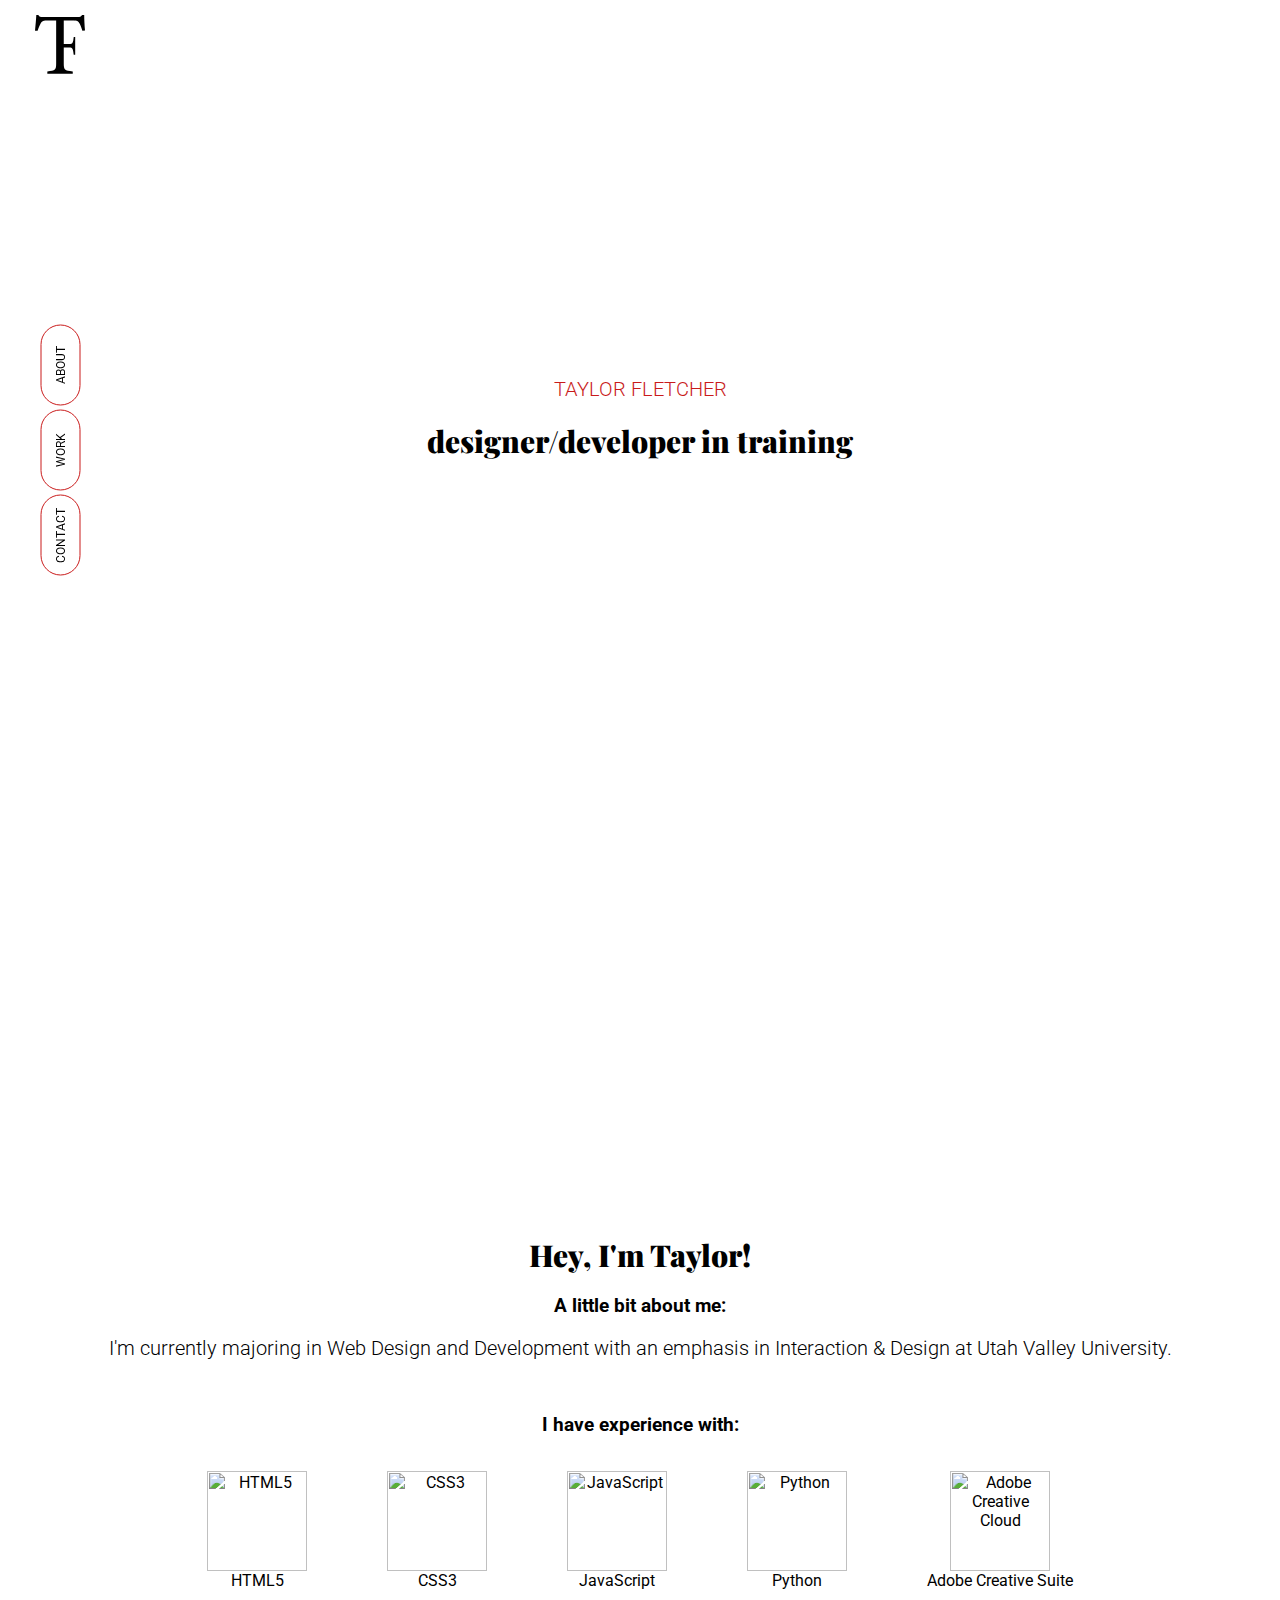
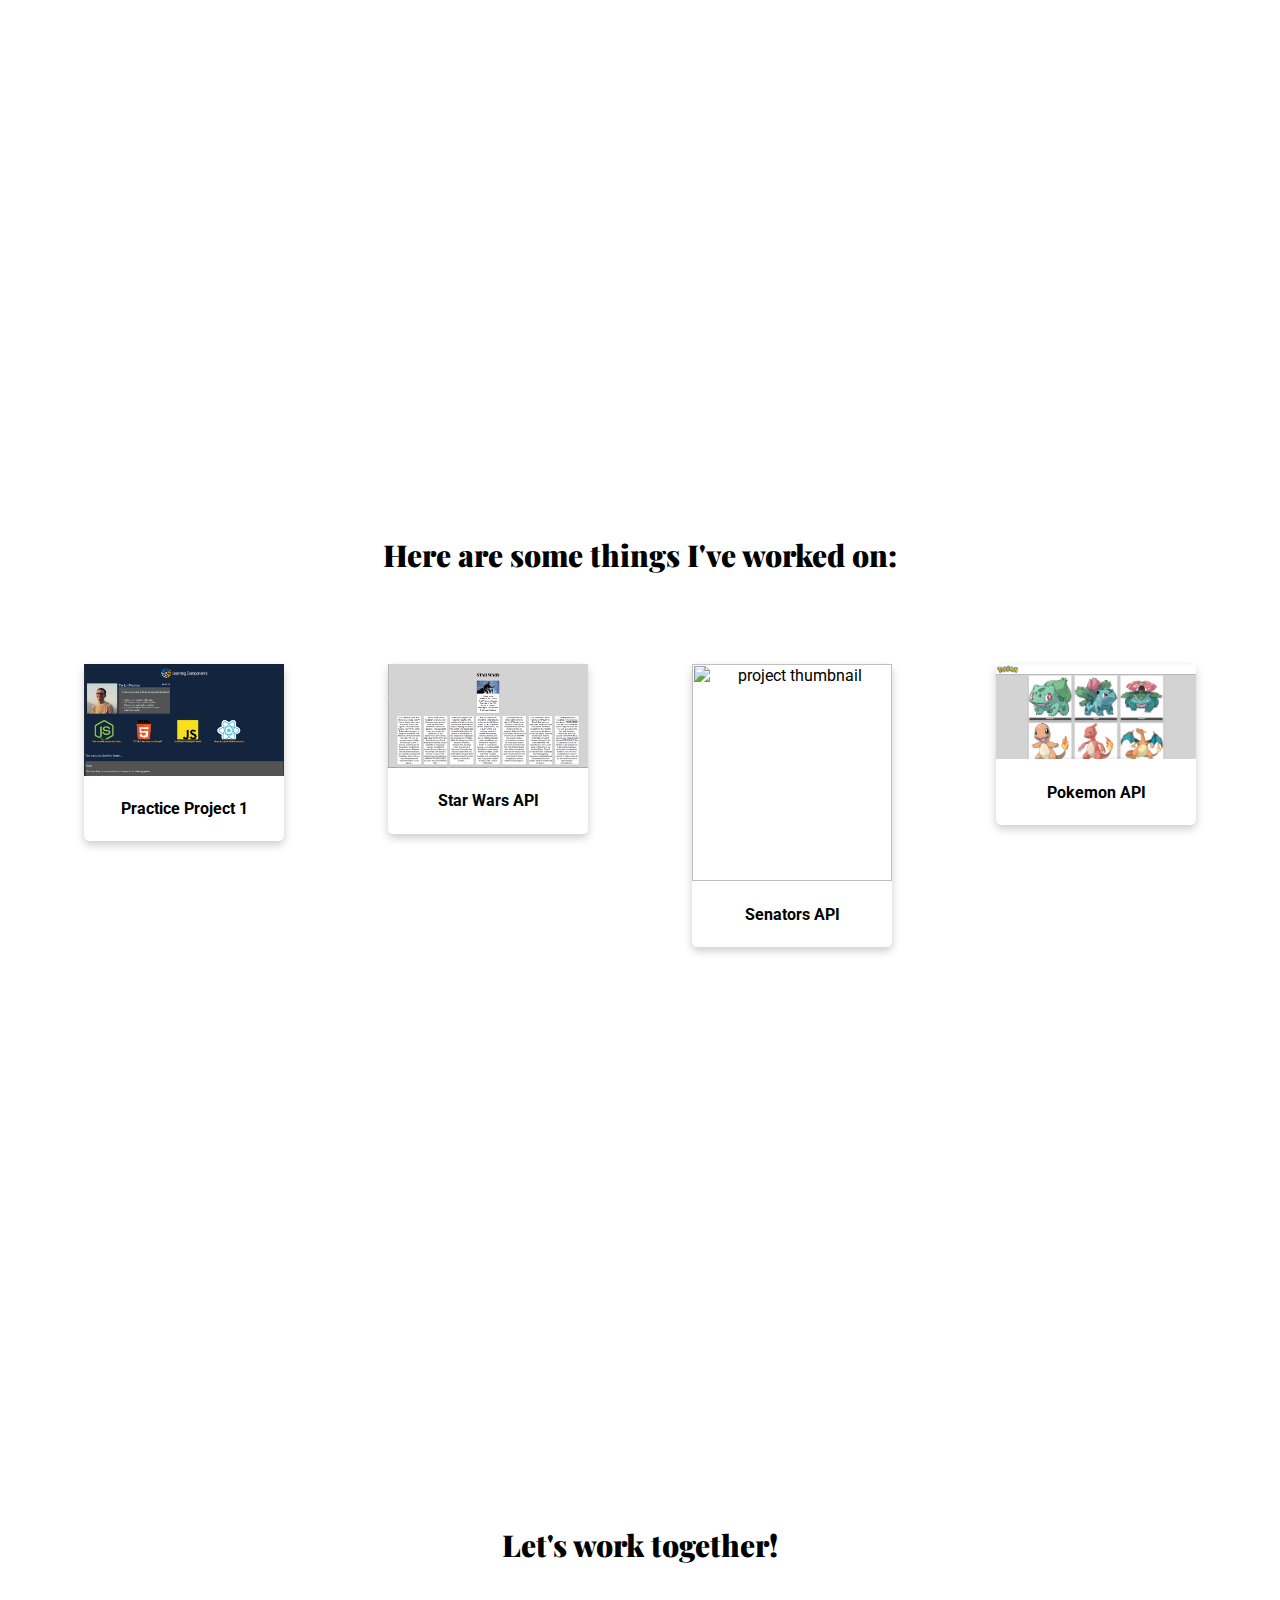
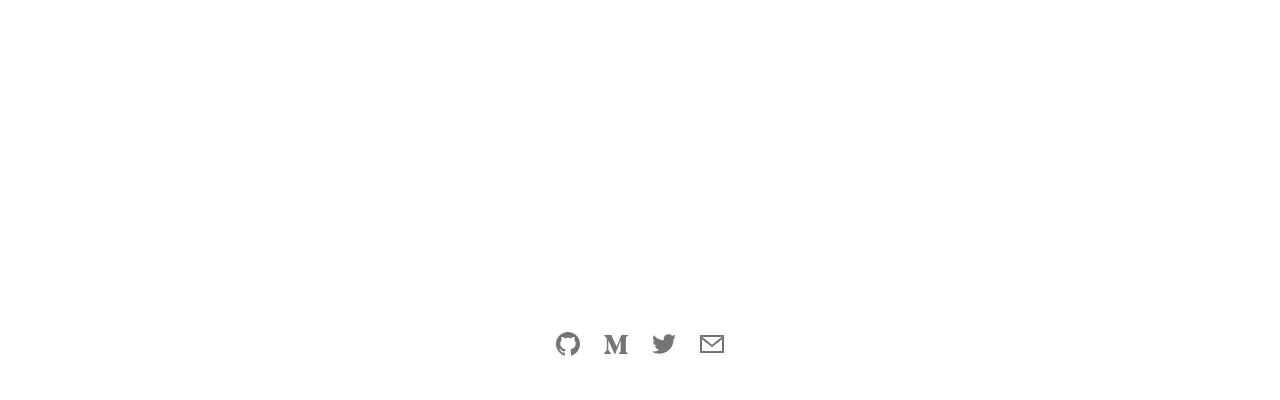
==== commit 6442350a: "updates to pokepage nav, about section" ====
--- a/index.html
+++ b/index.html
@@ -27,8 +27,10 @@
       </section>
 
       <section id="about">
-          <h1> A little bit about me: </h1>
-            <h3> I'm currently majoring in Web Design and Development with an emphasis in Interaction & Design at Utah Valley University.</h3><br>
+        <div id="">
+          <h1> Hey, I'm Taylor!</h1>
+          <h3> A little bit about me: </h3>
+            <h2> I'm currently majoring in Web Design and Development with an emphasis in Interaction & Design at Utah Valley University.</h2><br>
             <h3> I have experience with:</h3>
             <div id="skill-icons">
               <figure>
@@ -52,6 +54,7 @@
                 <figcaption> Adobe Creative Suite </figcaption>
               </figure>
           </div>
+        </div>
       </section>
       
       <section id="projects">
--- a/styles.css
+++ b/styles.css
@@ -115,12 +115,11 @@
 #about {
   min-height: 65vh;
   padding-top: 35vh;
-  background-color: #444444;
   text-align: center;
 }
 
 #about h1, h2, h3, h4, p, figcaption {
-  color: white;
+  color: black;
 }
 
 #about img {
@@ -181,11 +180,10 @@
 #contact {
  min-height: 55vh;
  padding-top: 45vh;
- background-color: #444444;
 }
 
 #contact h1, h2, h3, h4, p {
-  color: white;
+  color: black;
 }
 
 #social-icons {
@@ -221,10 +219,10 @@
 }
 
 footer {
-  background-color: #ddd;
+  /* background-color: #ddd; */
   text-align: center;
   padding: 15px;
-  margin-top: -87px;
+  margin-top: -83px;
 }
 
 footer svg {
@@ -302,14 +300,17 @@
 
 /* POKEMON PAGE */
 nav {
-  background-color: white;
+  background-color: rgb(141, 141, 141);
   box-shadow: 0px 4px 2px 0px rgba(0,0,0,0.2);
   width: 100%;
+  position: fixed;
+  z-index: 1;
 }
 
 .wrapper {
   margin: 0 auto;
-  max-width: 1500px;
+  max-width: 1700px;
+  padding: 100px 0px;
 }
 
 .pokelogo {
@@ -391,12 +392,12 @@
   font-size: 20px;
   text-align: left;
   border: 1px solid #3B4CCA;
+  color: white;
 }
 
 fieldset {
   background-color: rgb(241, 241, 241);
   border: rgb(34, 34, 34) solid 1px;
   border-radius: 10px;
-  margin-left: 33.3%;
-  margin-right: 33.3%;
-}
+  margin: 70px 33.3%;
+}
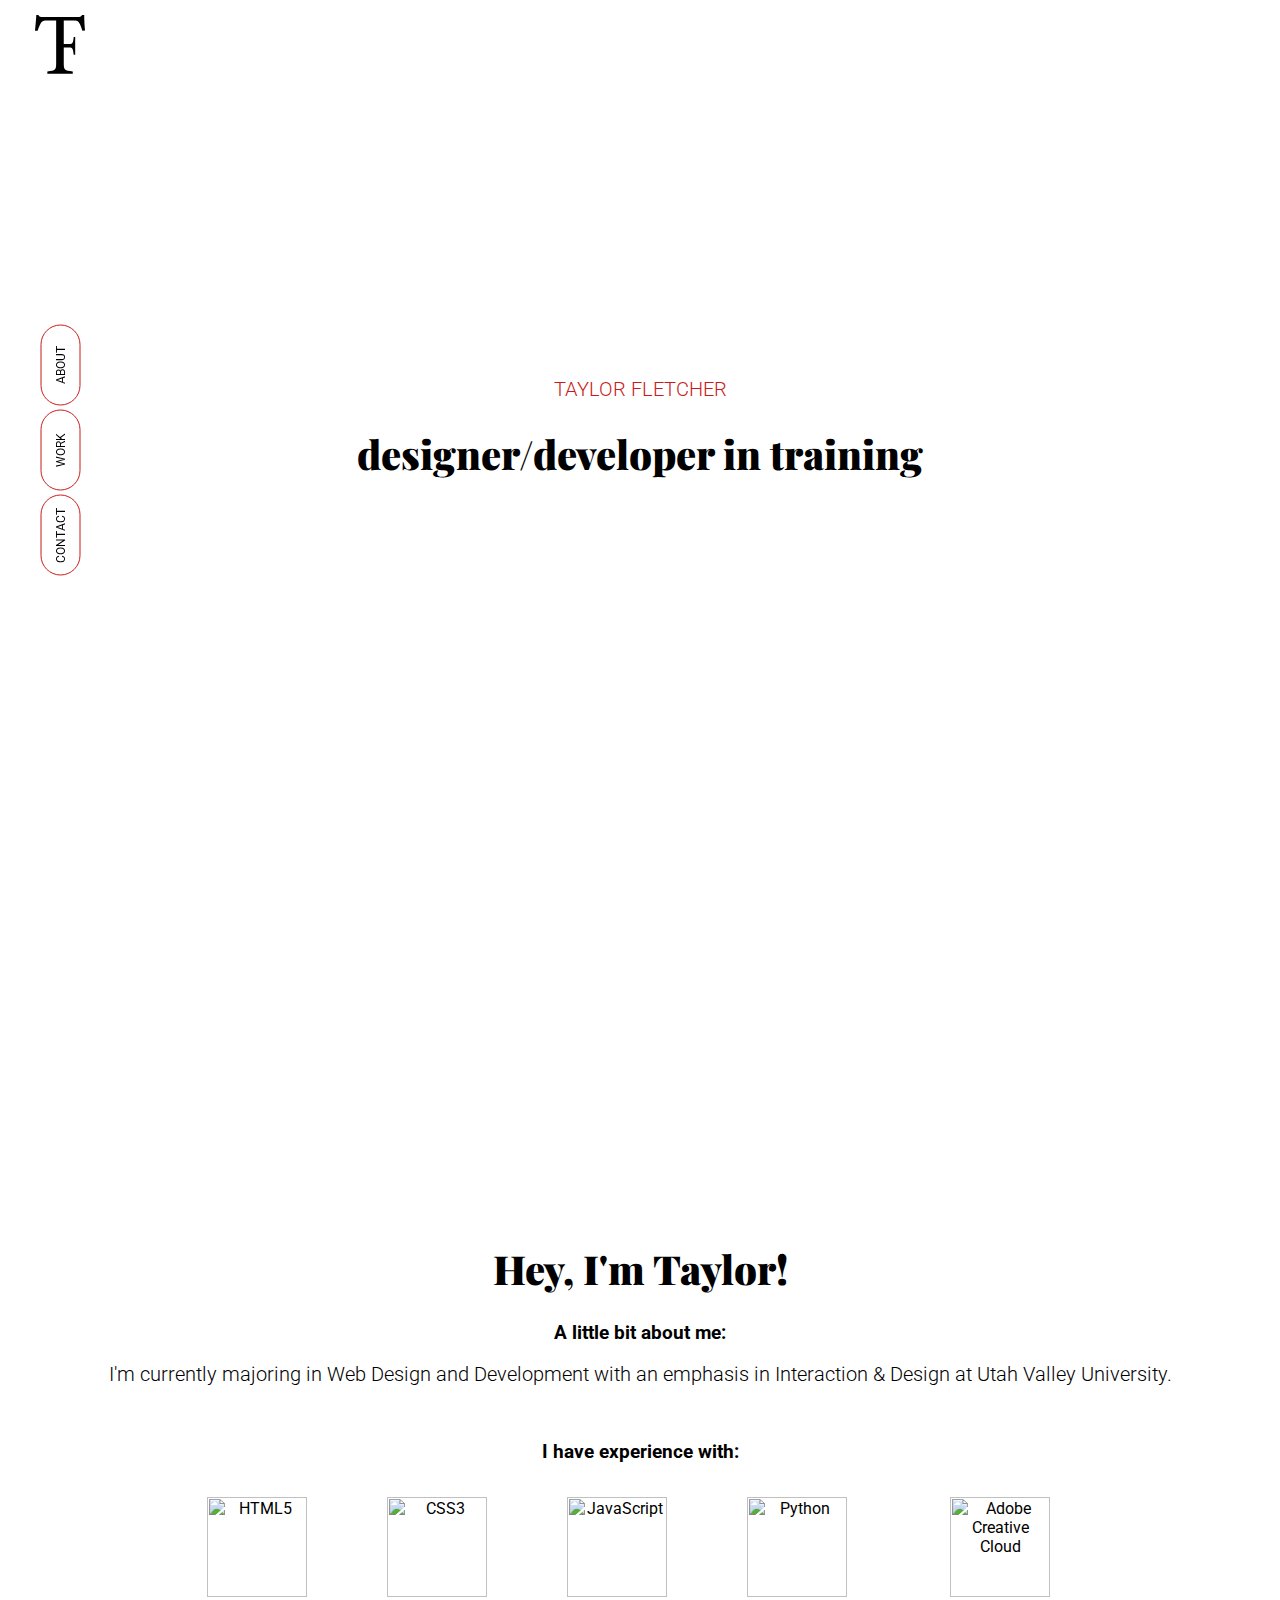
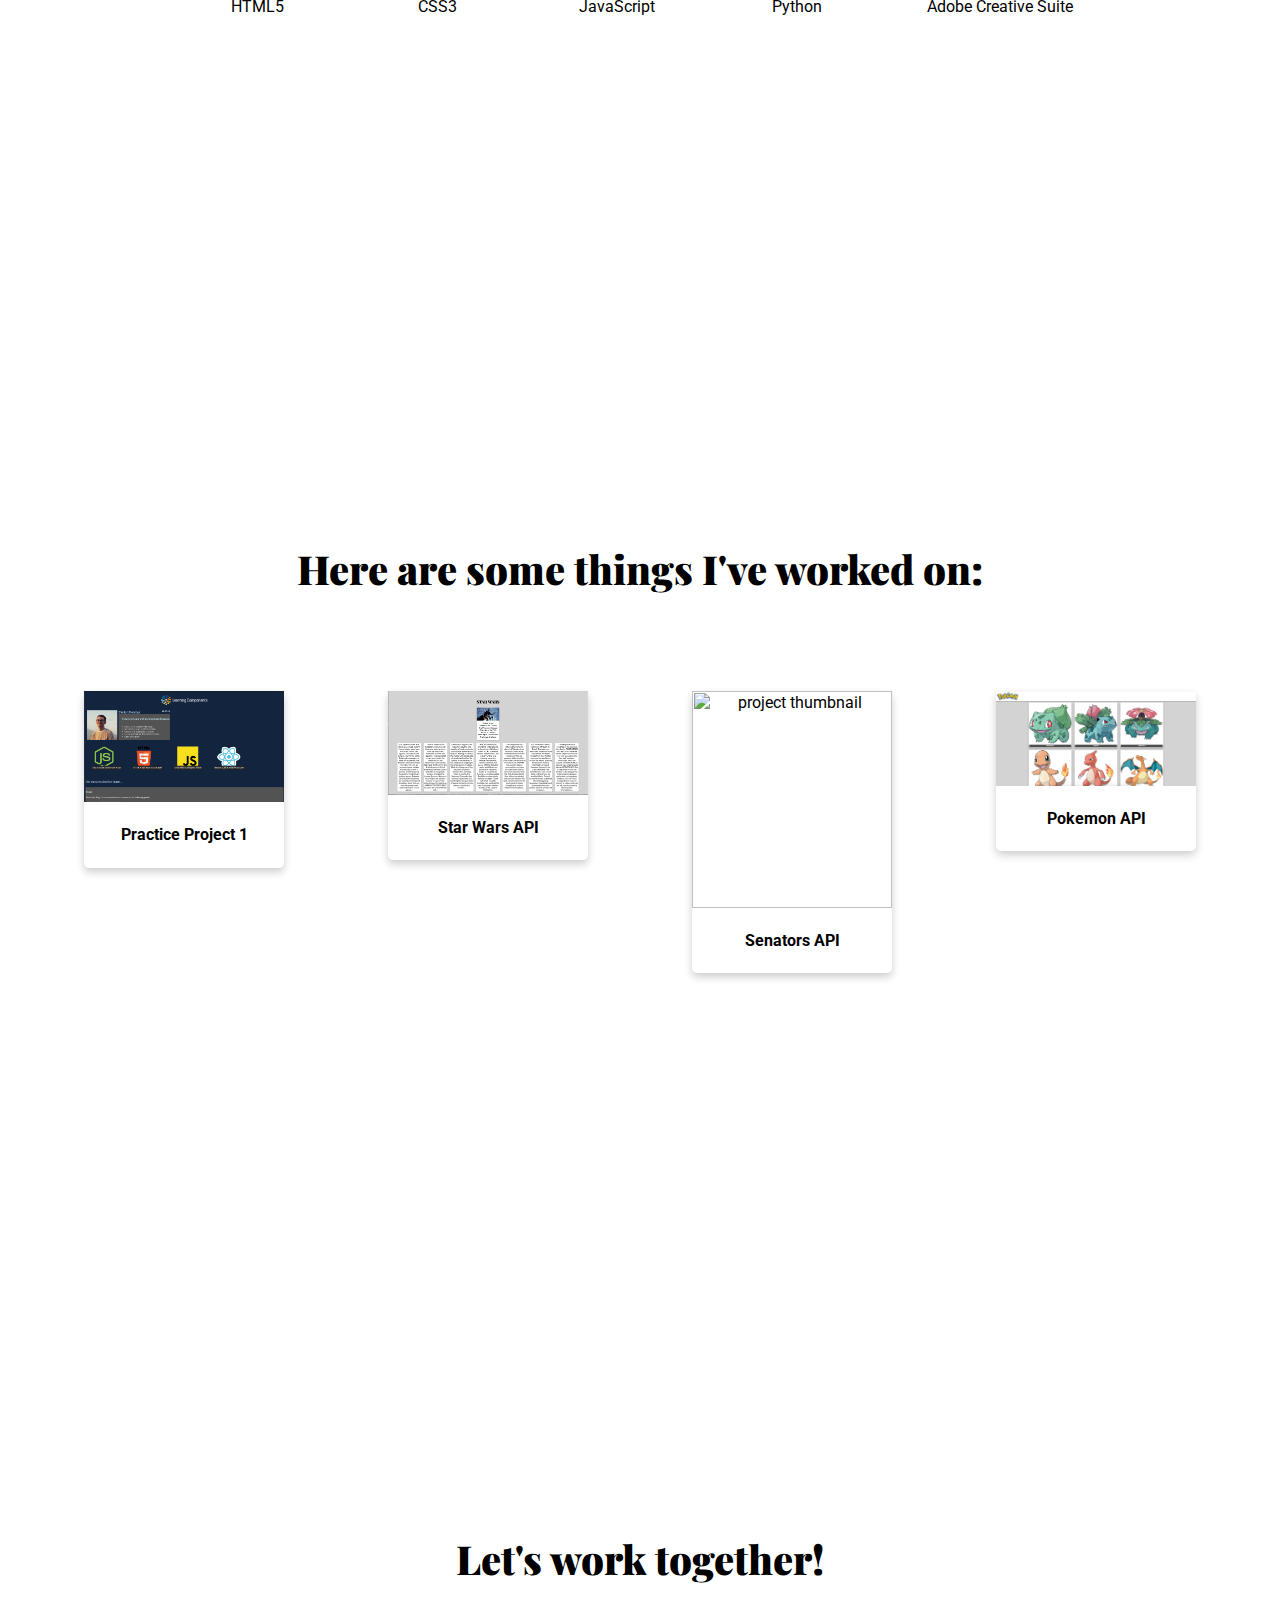
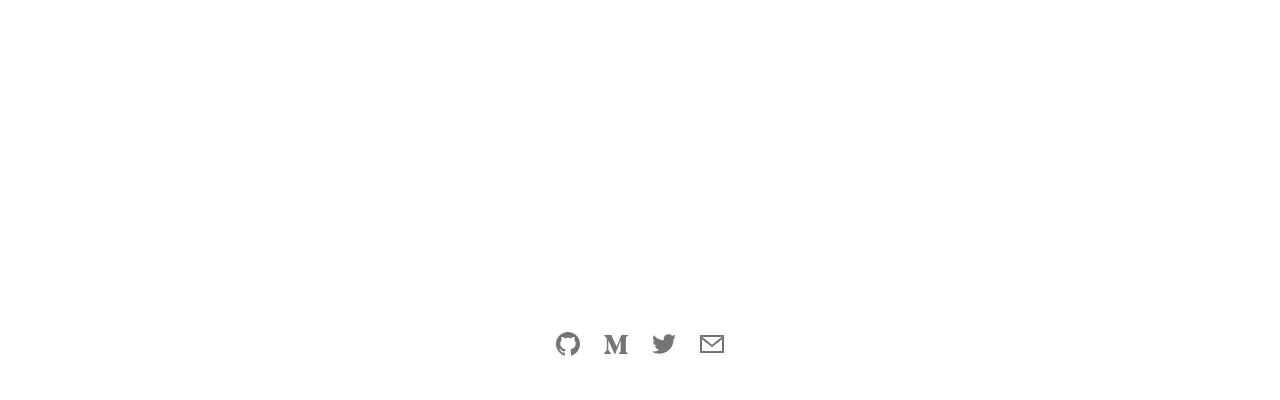
==== commit e409933d: "improvements to senators page" ====
--- a/index.html
+++ b/index.html
@@ -12,7 +12,7 @@
     </head>
   <body>
     <div id="navbar">
-      <a class="active nav-text" href="#about"> ABOUT </a>
+      <a class="nav-text" href="#about"> ABOUT </a>
       <a class="nav-text" href="#projects"> WORK </a>
       <a class="nav-text" href="#contact"> CONTACT </a> 
     </div>
--- a/styles.css
+++ b/styles.css
@@ -101,7 +101,7 @@
 
 h1 {
   text-align: center;
-  font-size: 30px;
+  font-size: 40px;
   font-family: 'Playfair Display', serif;
   font-weight: 900;
 }
@@ -291,6 +291,14 @@
 .senContainer {
   display: flex;
   flex-wrap: wrap;
+  align-content: center;
+}
+
+.sen-card {
+  border: 1px solid #666;
+  padding: 10px;
+  border-radius: 5px;
+  word-wrap: break-word;
 }
 
 figcaption {
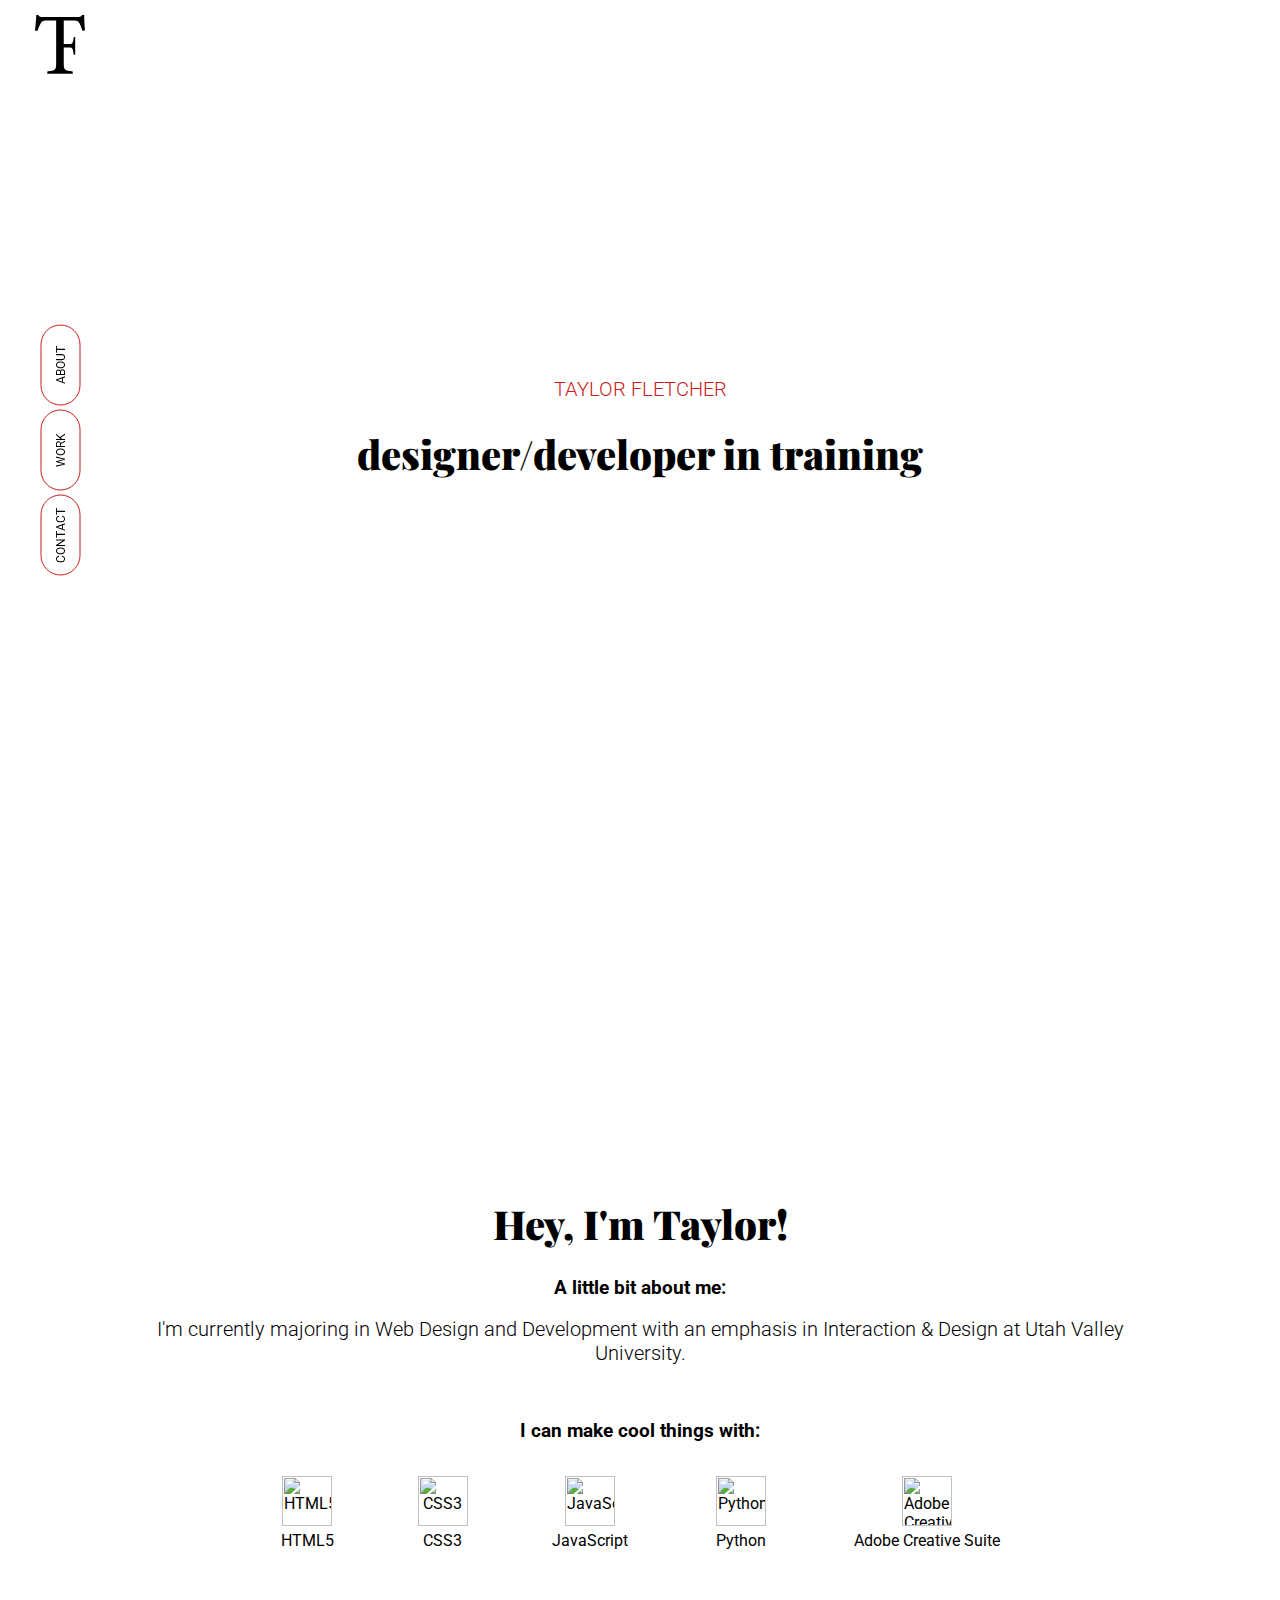
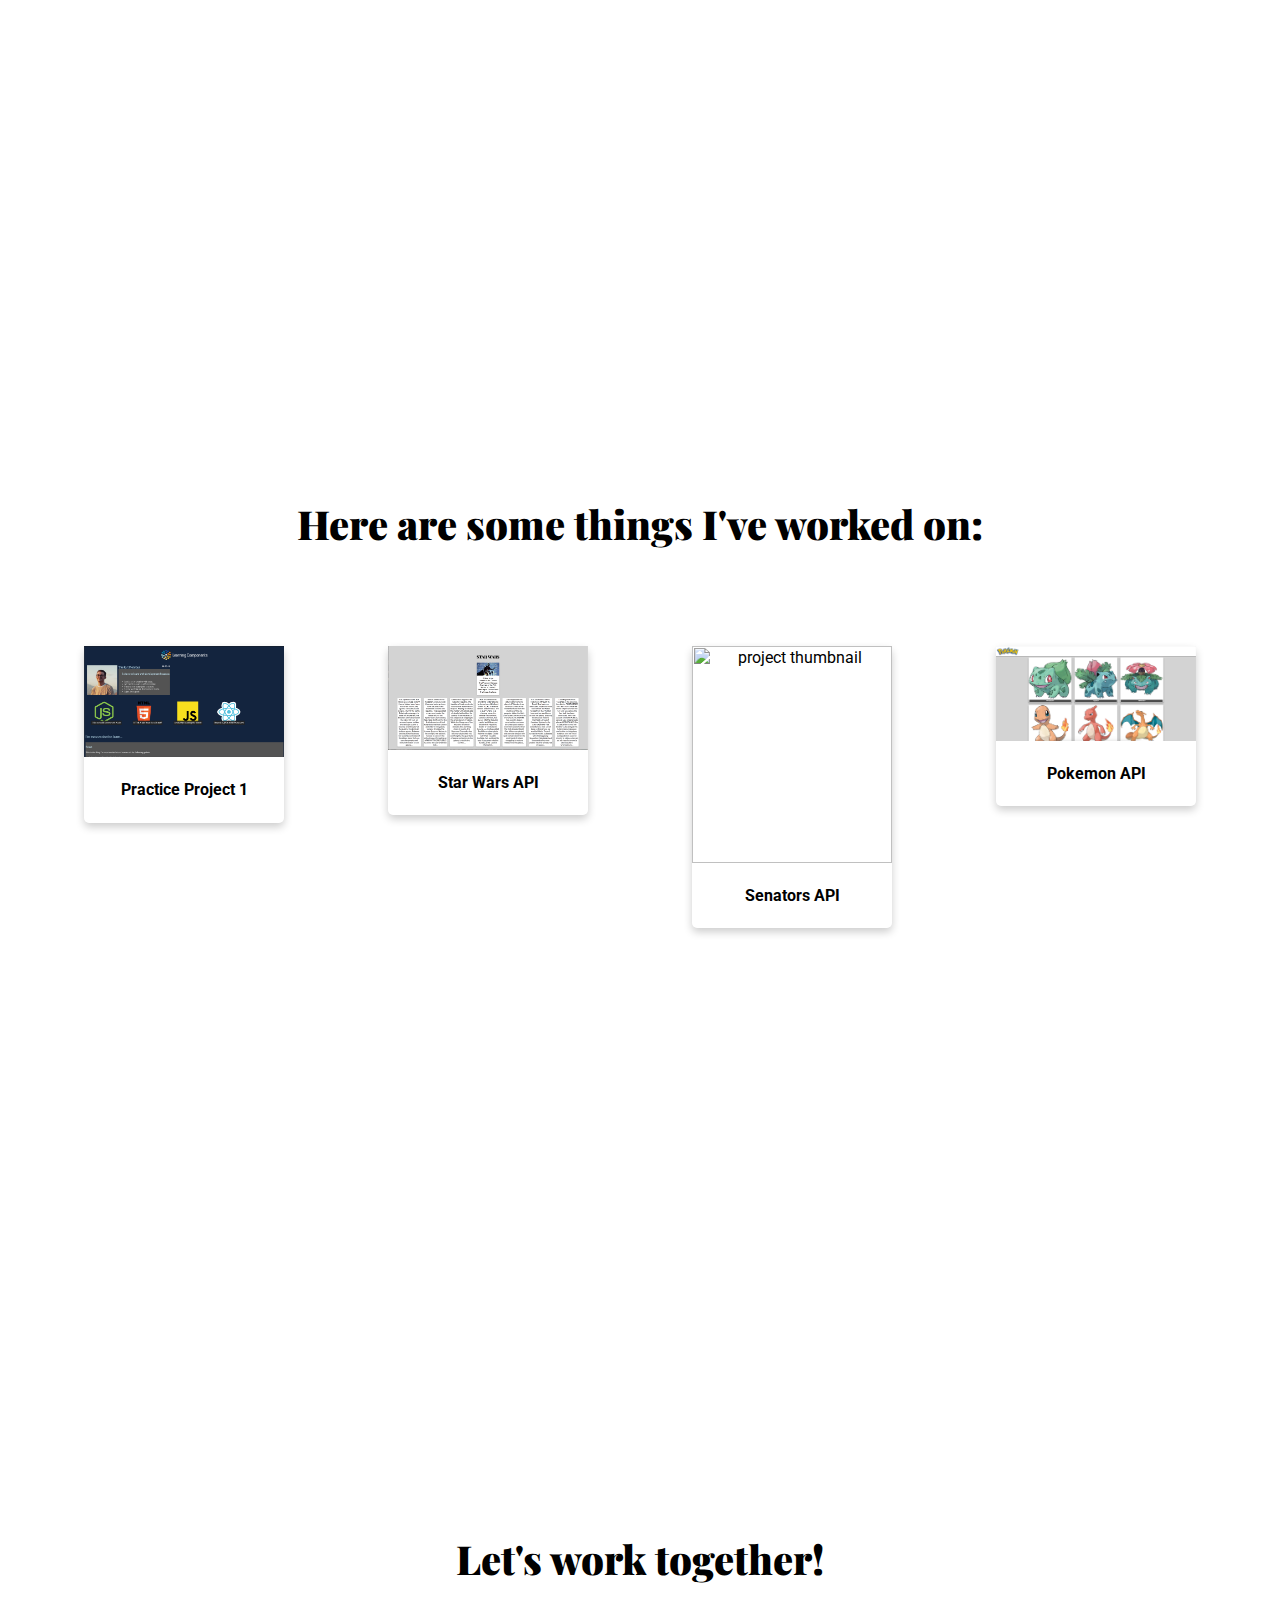
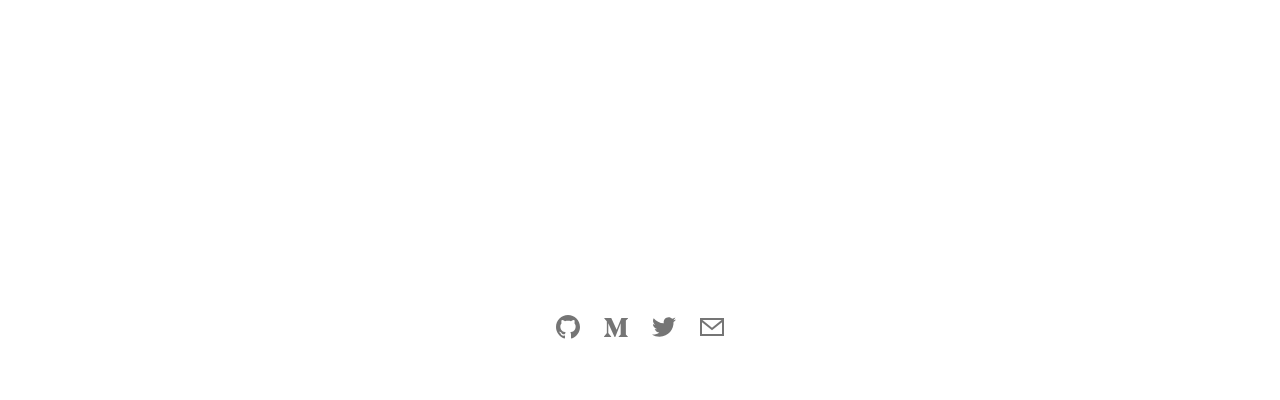
==== commit d959aa4b: "cleaned up redundancies and other unnecessary code on main page" ====
--- a/index.html
+++ b/index.html
@@ -12,12 +12,12 @@
     </head>
   <body>
     <div id="navbar">
-      <a class="nav-text" href="#about"> ABOUT </a>
-      <a class="nav-text" href="#projects"> WORK </a>
-      <a class="nav-text" href="#contact"> CONTACT </a> 
+      <a class="nav-text about" href="#about"> ABOUT </a>
+      <a class="nav-text projects" href="#projects"> WORK </a>
+      <a class="nav-text contact" href="#contact"> CONTACT </a> 
     </div>
 
-    <a href="#welcome-section"> <button onclick="topFunction()" id="myBtn" title="Go to top">↑</button> </a>
+    <a href="#welcome-section"> <button id="myBtn" title="Go to top">↑</button> </a>
     
     <div id="main-wrapper">
       <section id="welcome-section">
@@ -27,11 +27,11 @@
       </section>
 
       <section id="about">
-        <div id="">
+        <div id="about-info">
           <h1> Hey, I'm Taylor!</h1>
           <h3> A little bit about me: </h3>
             <h2> I'm currently majoring in Web Design and Development with an emphasis in Interaction & Design at Utah Valley University.</h2><br>
-            <h3> I have experience with:</h3>
+            <h3> I can make cool things with:</h3>
             <div id="skill-icons">
               <figure>
                 <img src="https://worldvectorlogo.com/logos/html5.svg" alt="HTML5"/>
--- a/styles.css
+++ b/styles.css
@@ -9,28 +9,13 @@
 
 html, body {
   height: 100%;
-  margin: 0px;
+  margin: auto;
   background-color: white;
   font-family: 'Roboto', sans-serif;
   scroll-behavior: smooth;
 }
 
 /* navbar */
-/* #navbar {
-  text-align: center;
-  overflow: hidden;
-  background-color: rgba(95, 95, 95, 0.932);
-  font-size: 20px;
-  position: fixed;
-  z-index: 1;
-  width: 100%;
-  top: 0px;
-  padding-top: 12px;
-  padding-bottom: 12px;
-  padding-left: 0px;
-  padding-right: 24px;
-  box-shadow: 0 4px 8px 0 rgba(0, 0, 0, 0.1);
-} */
 #navbar {
   position: fixed;
   top: 50%;
@@ -40,18 +25,12 @@
   transform: translateY(-50%);
 }
 
-/* #navbar a {
-  text-decoration: none;
-  color: #c0c0c0;
-  padding: 10px 15px;
-  transition: 0.3s;
-} */
 #navbar a {
   display: block;
   text-align: center;
   padding: 12px;
   margin: 45px 0px;
-  transition: all 0.3s ease;
+  transition: all 0.4s ease;
   color: black;
   font-size: 12px;
   text-decoration: none;
@@ -61,20 +40,19 @@
 }
 
 #navbar a:hover {
-  /* background-color: #ddd; */
   color: rgb(255, 255, 255);
   background-color: rgb(201, 27, 27);
   transform: rotate(0deg);
-  /* border-bottom: solid 1px #ddd; */
-}
-
-/* #navbar a.active {
-  background-color: grey;
-  color: white;  
-} */
+}
 
 .nav-text {
   font-size: smaller;
+}
+
+.active {
+  color: rgb(255, 255, 255);
+  background-color: rgb(201, 27, 27);
+  transform: rotate(0deg);
 }
 
 .logo {
@@ -113,18 +91,10 @@
 }
 
 #about {
-  min-height: 65vh;
-  padding-top: 35vh;
-  text-align: center;
-}
-
-#about h1, h2, h3, h4, p, figcaption {
-  color: black;
-}
-
-#about img {
-  width: 100px;
-  height: 100px;
+  min-height: 70vh;
+  padding-top: 30vh;
+  text-align: center;
+  margin: 0 10%;
 }
 
 #skill-icons {
@@ -133,9 +103,13 @@
   justify-content: center;
 }
 
+#skill-icons img {
+  width: 50px;
+  height: 50px;
+}
 #projects {
-  min-height: 65vh;
-  padding-top: 35vh;
+  min-height: 70vh;
+  padding-top: 30vh;
   background-color: white;
   text-align: center;
 }
@@ -180,10 +154,6 @@
 #contact {
  min-height: 55vh;
  padding-top: 45vh;
-}
-
-#contact h1, h2, h3, h4, p {
-  color: black;
 }
 
 #social-icons {
@@ -204,11 +174,11 @@
   background-color: rgb(201, 27, 27);
   color: rgb(235, 233, 233);
   cursor: pointer;
-  padding: 15px;
+  padding: 5px;
   border-radius: 50%;
-  font-size: 19px;
-  width: 55px;
-  height: 55px;
+  font-size: 21px;
+  width: 50px;
+  height: 50px;
   box-shadow: 0px 8px 16px 0px rgba(0,0,0,0.2);
   transition: 0.3s;
 }
@@ -222,7 +192,7 @@
   /* background-color: #ddd; */
   text-align: center;
   padding: 15px;
-  margin-top: -83px;
+  margin-top: -100px;
 }
 
 footer svg {
@@ -235,7 +205,7 @@
   fill: rgb(0, 0, 0);
 }
 
-/* STAR WARS PAGE */
+/* ------------------------- STAR WARS PAGE ------------------------- */
 #star-wars {
   min-height: 85vh;
   padding-top: 15vh;
@@ -286,27 +256,199 @@
   color: yellow;
   background-color: black;
 }
-/* SENATOR PAGE */
+/* --------------------------------------- SENATOR PAGE --------------------------------------- */
+
+#senBtn {
+  display: none;
+  position: fixed;
+  bottom: 30px; 
+  left: 30px; 
+  z-index: 99; 
+  border: none;
+  outline: none;
+  color: #666666;
+  cursor: pointer;
+  padding: 5px;
+  border-radius: 50%;
+  font-size: 21px;
+  width: 50px;
+  height: 50px;
+  transition: 0.3s;
+}
+
+#senBtn:hover {
+  background-color: #f1f1f1;
+}
+
+/* The hero image */
+.hero-image {
+  background-image: linear-gradient(rgba(0, 0, 0, 0.5), rgba(0, 0, 0, 0.5)), url("./assets/senator-img/capitol.jpg");
+  height: 50%;
+  background-position: center;
+  background-repeat: no-repeat;
+  background-size: cover;
+  position: relative;
+  background-attachment: fixed;
+}
+
+.hero-text {
+  text-align: center;
+  position: absolute;
+  top: 50%;
+  left: 50%;
+  transform: translate(-50%, -50%);
+  color: white;
+}
+
+.senStats {
+  background-color: #e0e0e0;
+  border-radius: 5px;
+  width: 850px;;
+  margin: auto;
+  margin-top: 16px;
+  padding: 20px;
+}
+
+.senStats h2 {
+  font-size: 25px;
+}
+
+.statsBody {
+  font-size: 15px;
+  font-weight: 300;
+  text-align: center;
+}
+
+/* filter buttons -------------------------*/
+.filterDiv {
+  float: left;
+  background-color: #2196F3;
+  color: #ffffff;
+  width: 100px;
+  line-height: 100px;
+  text-align: center;
+  margin: 2px;
+  display: none; /* Hidden by default */
+}
+
+/* The "show" class is added to the filtered elements */
+.show {
+  display: block;
+}
+
+#filterBtnContainer {
+  width: 380px;
+  display: block;
+  margin: 0 auto;
+  padding-top: 16px;
+}
+
+.btn {
+border: none;
+border-radius: 5px;
+outline: none;
+padding: 12px 16px;
+background-color: #f1f1f1;
+cursor: pointer;
+}
+
+.btn:hover {
+background-color: #ddd;
+}
+
+.btn.active {
+background-color: #666;
+color: white;
+}
+/* end filter buttons -------------------------*/
 
 .senContainer {
   display: flex;
   flex-wrap: wrap;
-  align-content: center;
+  align-items: center;
+  justify-content: center;
+  margin: 40px 0x;;
+  max-width: 1800px;
+  overflow: hidden;
+  margin: 0px 50px;
+}
+
+.senContainer img {
+  width: 200px;
 }
 
 .sen-card {
   border: 1px solid #666;
   padding: 10px;
   border-radius: 5px;
+  width: 200px;
   word-wrap: break-word;
 }
 
 figcaption {
   text-align: center;
   color: black;
-}
-
-/* POKEMON PAGE */
+  margin-top: 5px;
+  white-space: pre;
+}
+
+#partyGraph {
+  display: block;
+  width: 800px;
+  margin: 0 auto;
+}
+
+#genderGraph {
+  display: block;
+  width: 800px;
+  margin: 0 auto;
+}
+
+.partyGraphPiece {
+  color: white;
+  display: inline-block;
+  padding: 10px;
+  font-size: 12px;
+  width: 246.667px;
+}
+
+.genderGraphPiece {
+  color: white;
+  display: inline-block;
+  padding: 10px;
+  font-size: 12px;
+  width: 380px;
+}
+
+.repGraph {
+  background-color: #db1a21;
+  border-bottom-left-radius: 5px;
+  border-top-left-radius: 5px;
+}
+
+.demGraph {
+background-color: #00aef3;
+}
+
+.indieGraph {
+background-color: grey;
+border-bottom-right-radius: 5px;
+border-top-right-radius: 5px;
+}
+
+.maleGraph {
+background-color: blue;
+border-bottom-left-radius: 5px;
+border-top-left-radius: 5px;
+}
+
+.femGraph {
+background-color: palevioletred;
+border-bottom-right-radius: 5px;
+border-top-right-radius: 5px;
+}
+
+/* ------------------------- POKEMON PAGE ------------------------- */
 nav {
   background-color: rgb(141, 141, 141);
   box-shadow: 0px 4px 2px 0px rgba(0,0,0,0.2);
@@ -409,3 +551,12 @@
   border-radius: 10px;
   margin: 70px 33.3%;
 }
+
+#newCardButton {
+  margin: 0 auto;
+  width: 85px;
+  display: block;
+  text-align: center;
+  margin-top: 32px;
+  padding: 15px;
+}
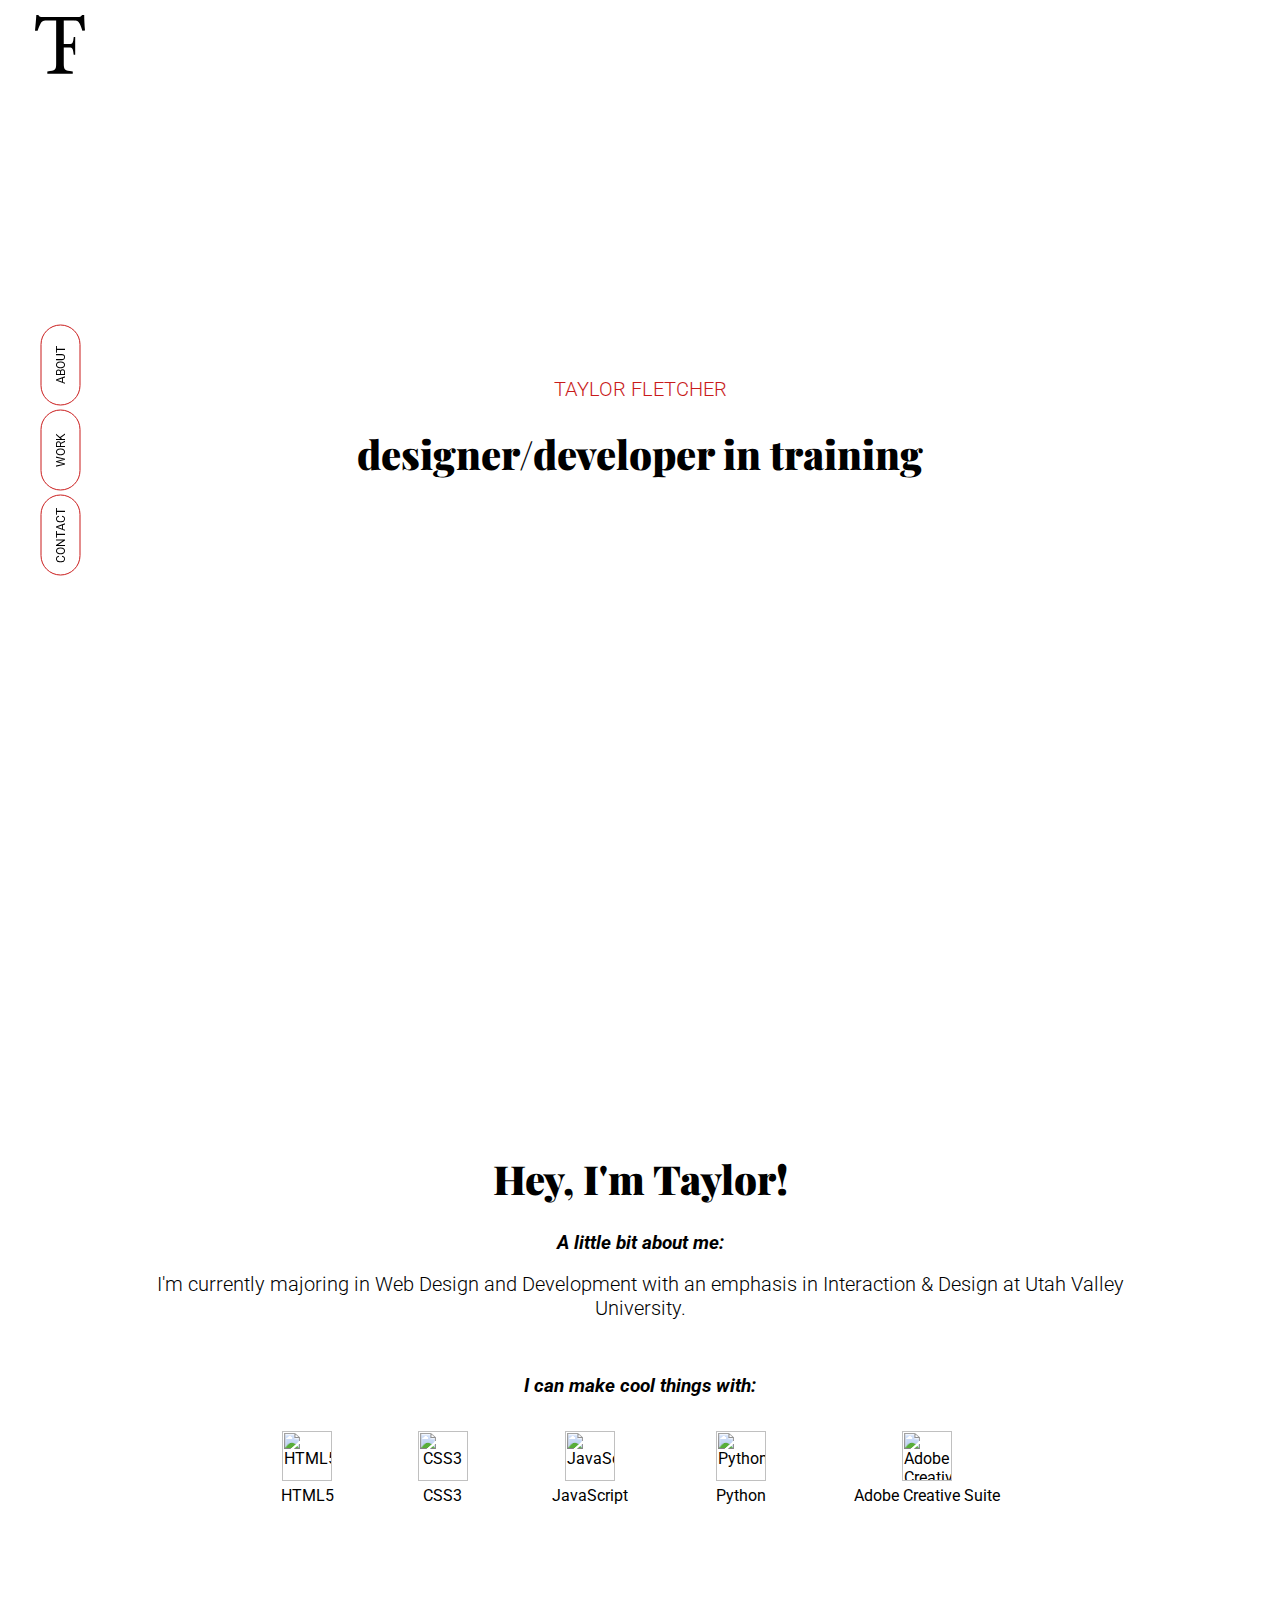
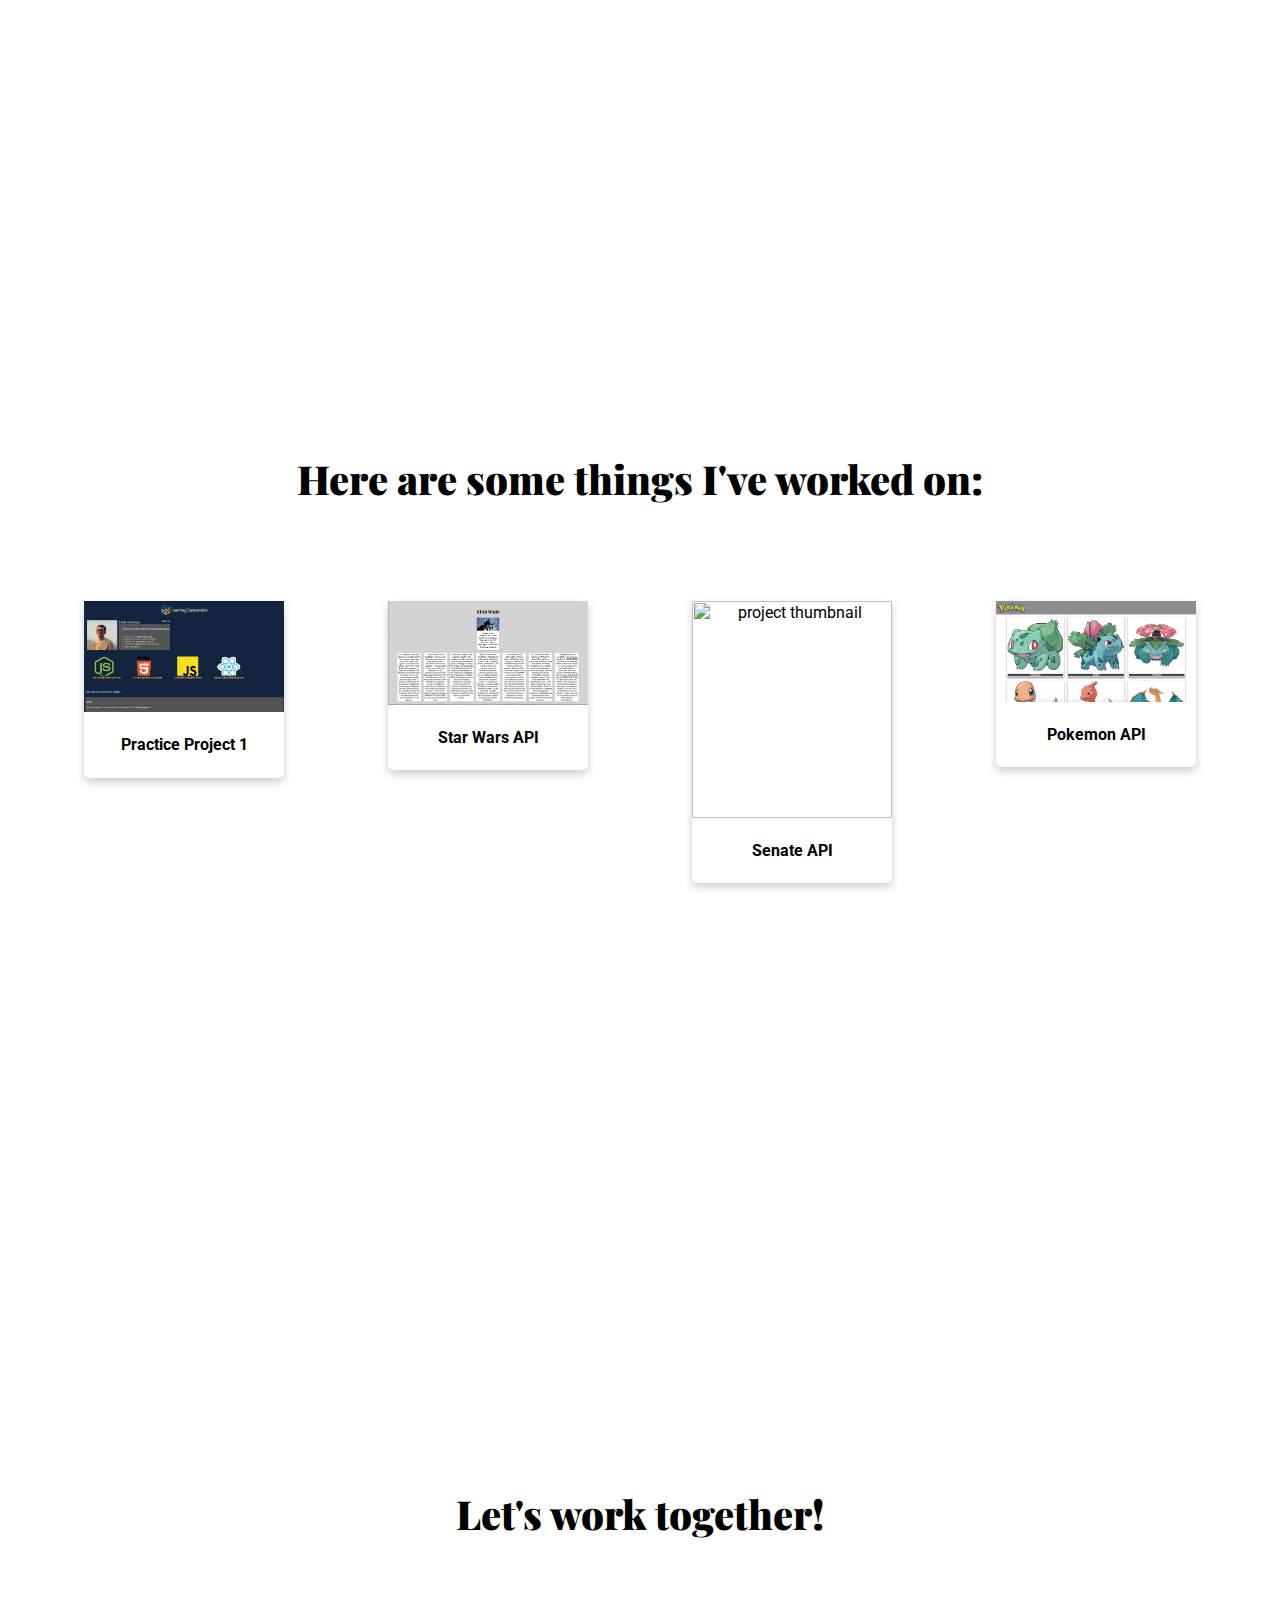
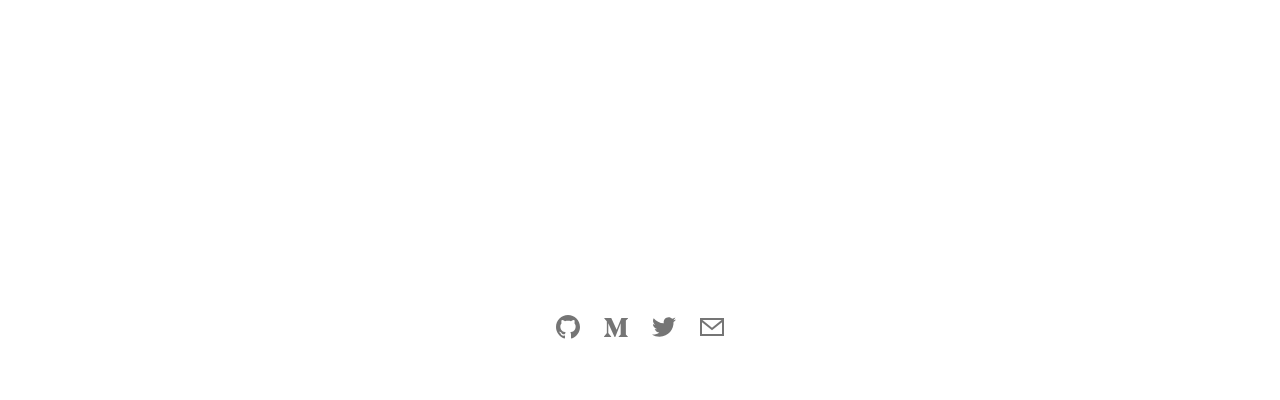
==== commit c22eadd8: "updated project thumbnails, minor formatting updates to landing page" ====
--- a/index.html
+++ b/index.html
@@ -84,7 +84,7 @@
               <div class = "project-card" target="_blank">
               <img src = "/assets/images/senators.png" alt = "project thumbnail" id="project-image" >
               <div class = "container">
-                <h4>Senators API</h4>
+                <h4>Senate API</h4>
               </div>
               </div>
             </a>
@@ -110,7 +110,7 @@
           <a target="_blank" href="https://github.com/taylorwfletcher" ><svg xmlns="http://www.w3.org/2000/svg" width="24" height="24" viewBox="0 0 24 24"><path d="M12 0c-6.626 0-12 5.373-12 12 0 5.302 3.438 9.8 8.207 11.387.599.111.793-.261.793-.577v-2.234c-3.338.726-4.033-1.416-4.033-1.416-.546-1.387-1.333-1.756-1.333-1.756-1.089-.745.083-.729.083-.729 1.205.084 1.839 1.237 1.839 1.237 1.07 1.834 2.807 1.304 3.492.997.107-.775.418-1.305.762-1.604-2.665-.305-5.467-1.334-5.467-5.931 0-1.311.469-2.381 1.236-3.221-.124-.303-.535-1.524.117-3.176 0 0 1.008-.322 3.301 1.23.957-.266 1.983-.399 3.003-.404 1.02.005 2.047.138 3.006.404 2.291-1.552 3.297-1.23 3.297-1.23.653 1.653.242 2.874.118 3.176.77.84 1.235 1.911 1.235 3.221 0 4.609-2.807 5.624-5.479 5.921.43.372.823 1.102.823 2.222v3.293c0 .319.192.694.801.576 4.765-1.589 8.199-6.086 8.199-11.386 0-6.627-5.373-12-12-12z"/></svg></a>
           <a target="_blank" href="https://medium.com/@taylorwfletcher"><svg width="24" height="24" xmlns="http://www.w3.org/2000/svg" fill-rule="evenodd" clip-rule="evenodd"><path d="M2.846 6.887c.03-.295-.083-.586-.303-.784l-2.24-2.7v-.403h6.958l5.378 11.795 4.728-11.795h6.633v.403l-1.916 1.837c-.165.126-.247.333-.213.538v13.498c-.034.204.048.411.213.537l1.871 1.837v.403h-9.412v-.403l1.939-1.882c.19-.19.19-.246.19-.537v-10.91l-5.389 13.688h-.728l-6.275-13.688v9.174c-.052.385.076.774.347 1.052l2.521 3.058v.404h-7.148v-.404l2.521-3.058c.27-.279.39-.67.325-1.052v-10.608z"/></svg></a>
           <a target="_blank" href="https://twitter.com/taylorwfletcher"><svg xmlns="http://www.w3.org/2000/svg" width="24" height="24" viewBox="0 0 24 24"><path d="M24 4.557c-.883.392-1.832.656-2.828.775 1.017-.609 1.798-1.574 2.165-2.724-.951.564-2.005.974-3.127 1.195-.897-.957-2.178-1.555-3.594-1.555-3.179 0-5.515 2.966-4.797 6.045-4.091-.205-7.719-2.165-10.148-5.144-1.29 2.213-.669 5.108 1.523 6.574-.806-.026-1.566-.247-2.229-.616-.054 2.281 1.581 4.415 3.949 4.89-.693.188-1.452.232-2.224.084.626 1.956 2.444 3.379 4.6 3.419-2.07 1.623-4.678 2.348-7.29 2.04 2.179 1.397 4.768 2.212 7.548 2.212 9.142 0 14.307-7.721 13.995-14.646.962-.695 1.797-1.562 2.457-2.549z"/></svg></a>
-          <svg xmlns="http://www.w3.org/2000/svg" width="24" height="24" viewBox="0 0 24 24"><path d="M0 3v18h24v-18h-24zm21.518 2l-9.518 7.713-9.518-7.713h19.036zm-19.518 14v-11.817l10 8.104 10-8.104v11.817h-20z"/></svg>
+          <a href="mailto:taylorwfletcher@gmail.com"><svg xmlns="http://www.w3.org/2000/svg" width="24" height="24" viewBox="0 0 24 24"><path d="M0 3v18h24v-18h-24zm21.518 2l-9.518 7.713-9.518-7.713h19.036zm-19.518 14v-11.817l10 8.104 10-8.104v11.817h-20z"/></svg></a>
     </footer>
 
     <script type="module" src="main.js"> </script>
--- a/styles.css
+++ b/styles.css
@@ -91,10 +91,14 @@
 }
 
 #about {
-  min-height: 70vh;
-  padding-top: 30vh;
+  min-height: 75vh;
+  padding-top: 25vh;
   text-align: center;
   margin: 0 10%;
+}
+
+#about h3 {
+  font-style: italic;
 }
 
 #skill-icons {
@@ -108,8 +112,8 @@
   height: 50px;
 }
 #projects {
-  min-height: 70vh;
-  padding-top: 30vh;
+  min-height: 75vh;
+  padding-top: 25vh;
   background-color: white;
   text-align: center;
 }
@@ -152,8 +156,8 @@
 }
 
 #contact {
- min-height: 55vh;
- padding-top: 45vh;
+ min-height: 60vh;
+ padding-top: 40vh;
 }
 
 #social-icons {
@@ -167,7 +171,7 @@
   display: none;
   position: fixed;
   bottom: 30px; 
-  left: 30px; 
+  left: 34px; 
   z-index: 99; 
   border: none;
   outline: none;
@@ -274,6 +278,7 @@
   width: 50px;
   height: 50px;
   transition: 0.3s;
+  background-color: rgba(255, 255, 255, 0);
 }
 
 #senBtn:hover {
@@ -321,13 +326,6 @@
 
 /* filter buttons -------------------------*/
 .filterDiv {
-  float: left;
-  background-color: #2196F3;
-  color: #ffffff;
-  width: 100px;
-  line-height: 100px;
-  text-align: center;
-  margin: 2px;
   display: none; /* Hidden by default */
 }
 
@@ -341,6 +339,7 @@
   display: block;
   margin: 0 auto;
   padding-top: 16px;
+  padding-bottom: 16px;
 }
 
 .btn {
@@ -367,14 +366,19 @@
   flex-wrap: wrap;
   align-items: center;
   justify-content: center;
-  margin: 40px 0x;;
   max-width: 1800px;
-  overflow: hidden;
   margin: 0px 50px;
+  transform: translate(-55px, -30px);
 }
 
 .senContainer img {
   width: 200px;
+}
+
+.card-container {
+  width: 200px;
+  height: 280px;
+  padding: 40px;
 }
 
 .sen-card {
@@ -390,6 +394,36 @@
   color: black;
   margin-top: 5px;
   white-space: pre;
+}
+
+.overlay {
+  cursor: default;
+  position: relative;
+  top: 0;
+  bottom: 0;
+  left: 0;
+  right: 0;
+  width: 203;
+  height: 283px;
+  padding: 10px;
+  border-radius: 5px;
+  opacity: 0;
+  transition: .3s ease;
+  z-index: 1;
+  transform: translate(40px, -319px);
+}
+
+.sen-card:hover .overlay{
+  opacity: 1;
+}
+.overlay:hover {
+  opacity: 1;
+}
+
+.overlay p {
+  color: white;
+  font-size: 20px;
+  text-align: left;
 }
 
 #partyGraph {
